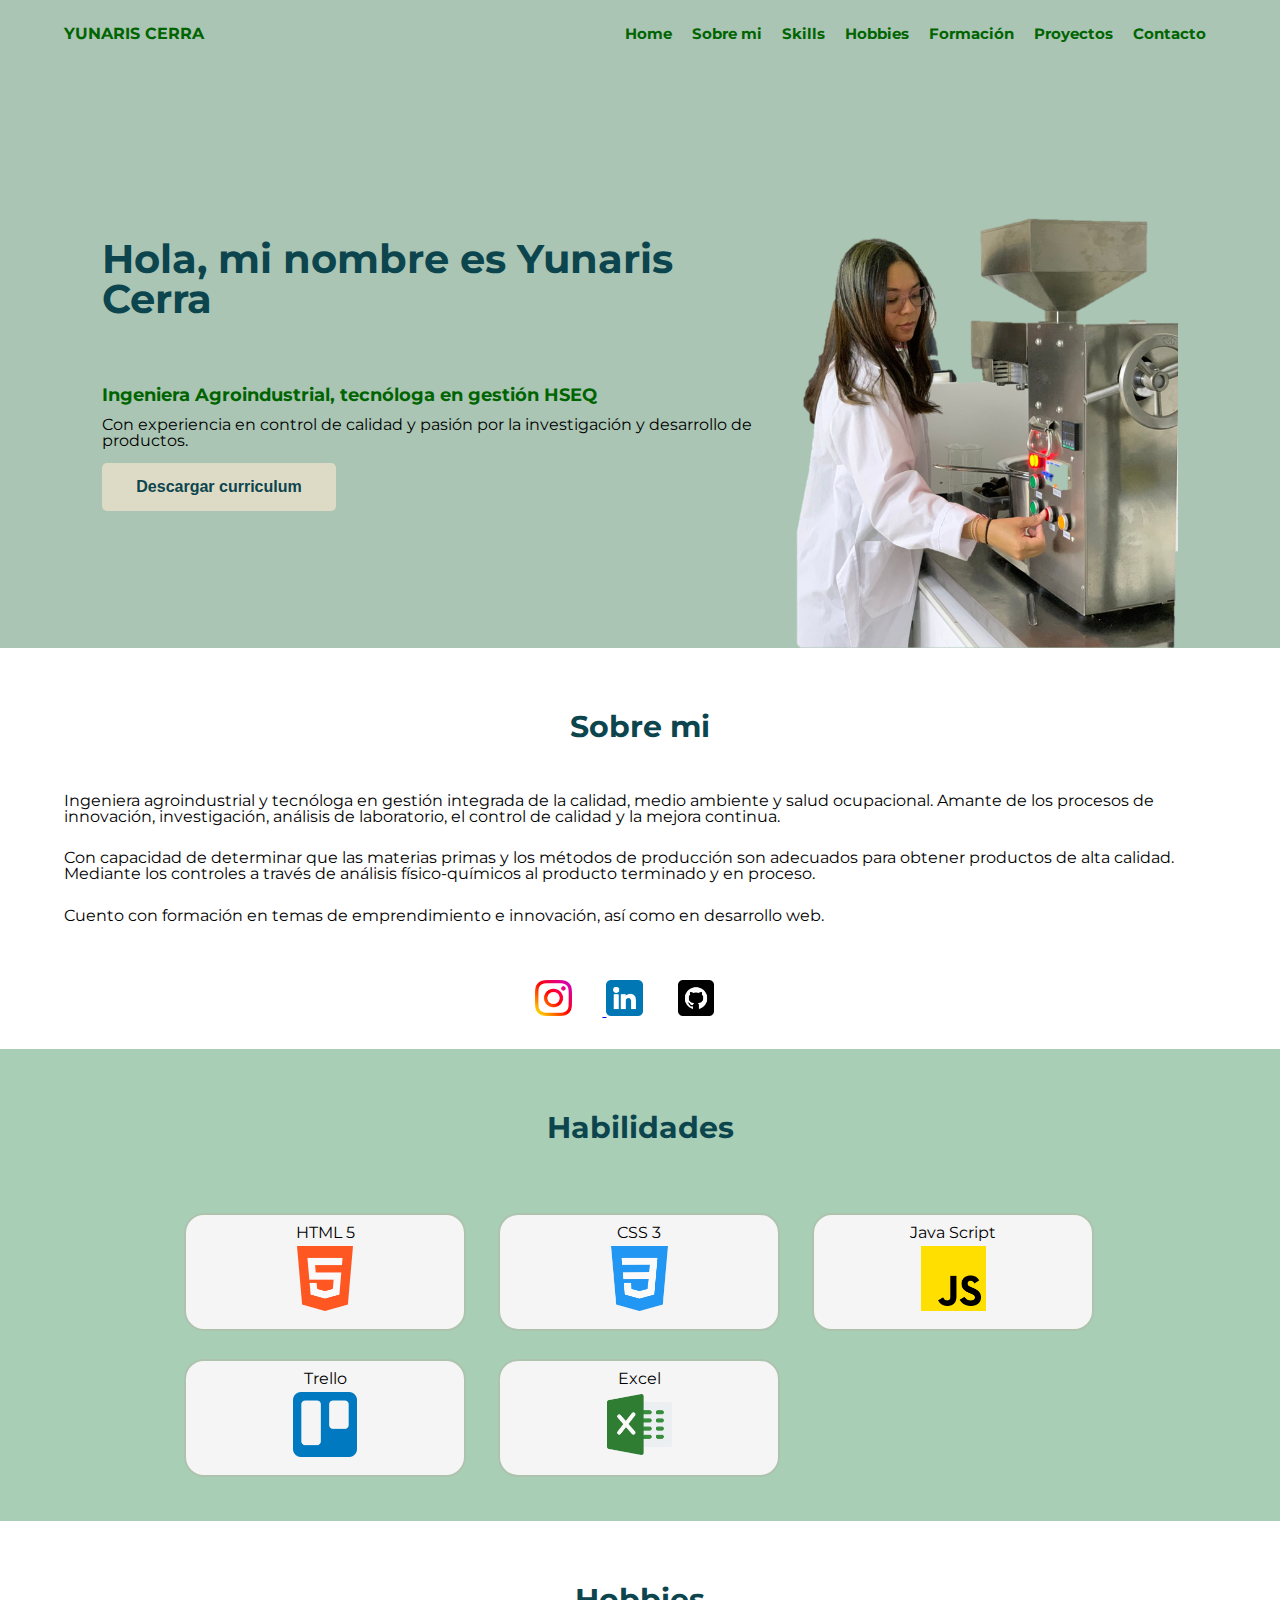
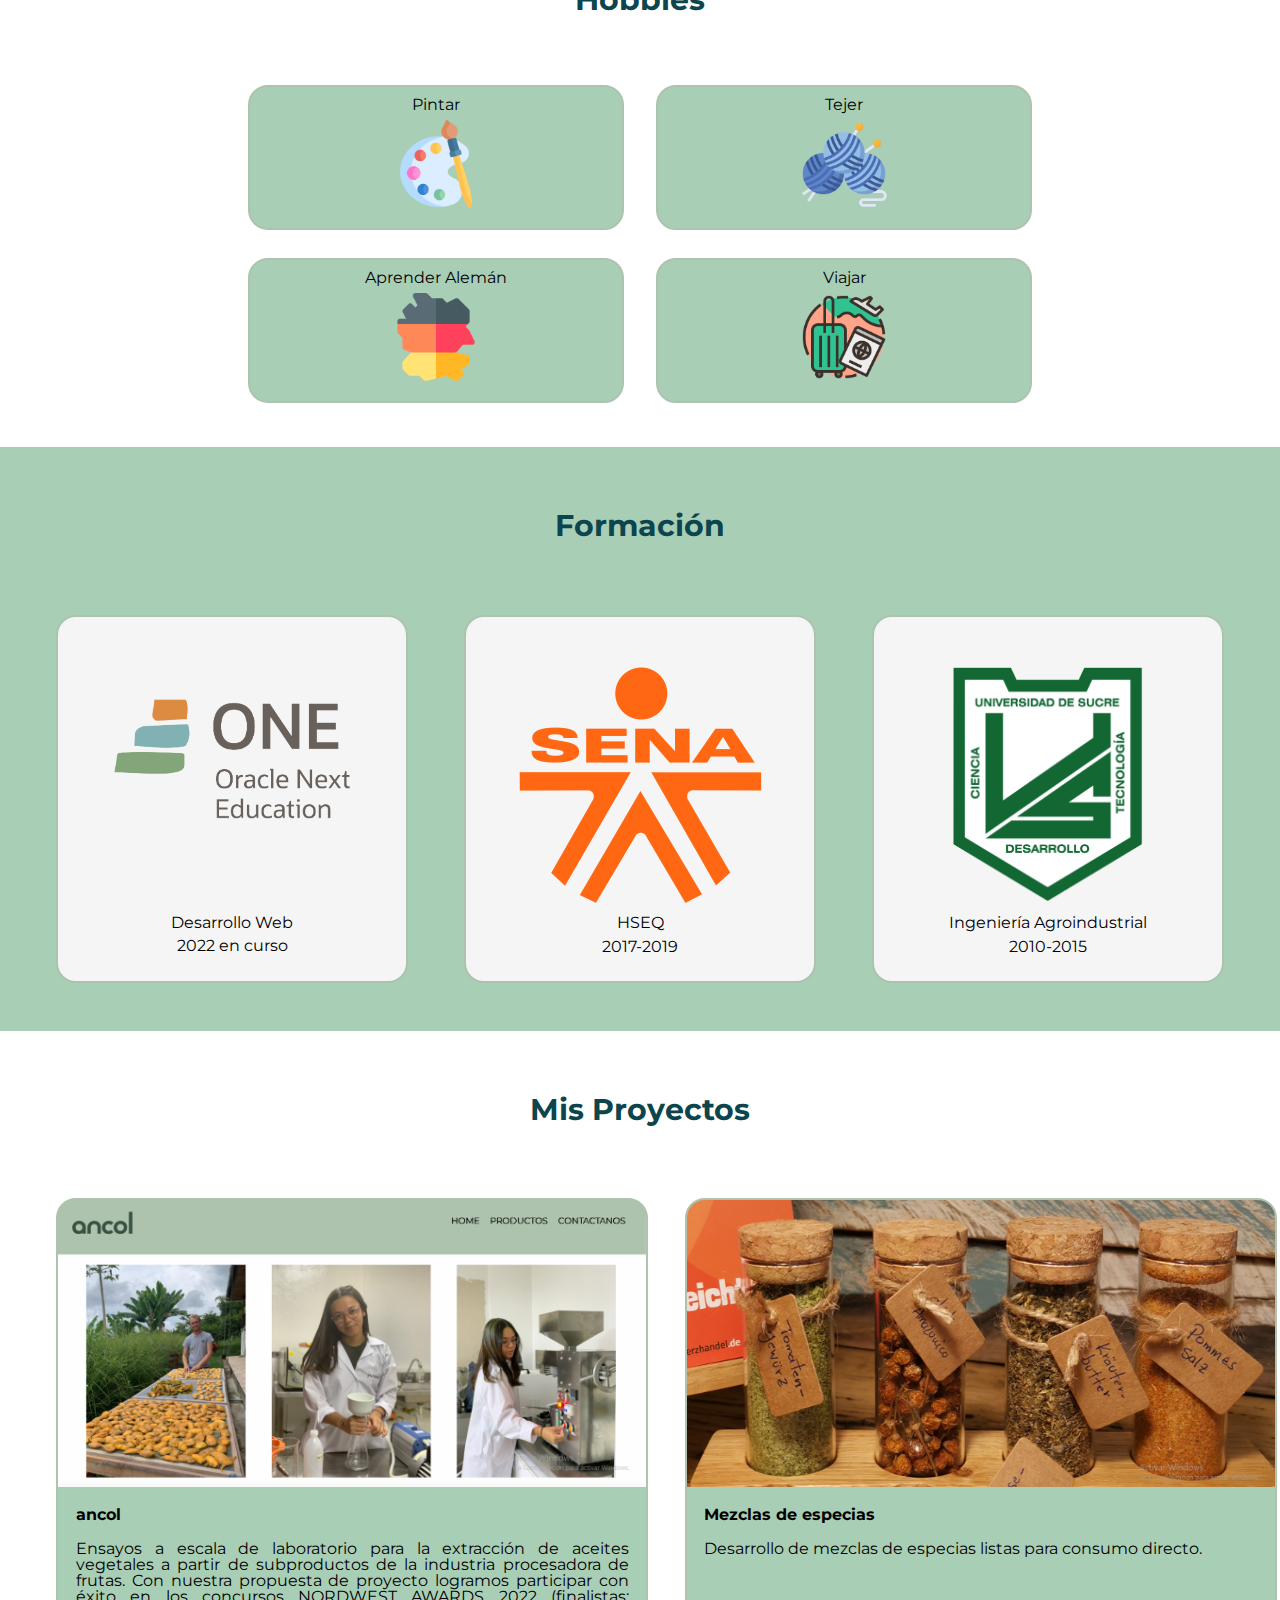
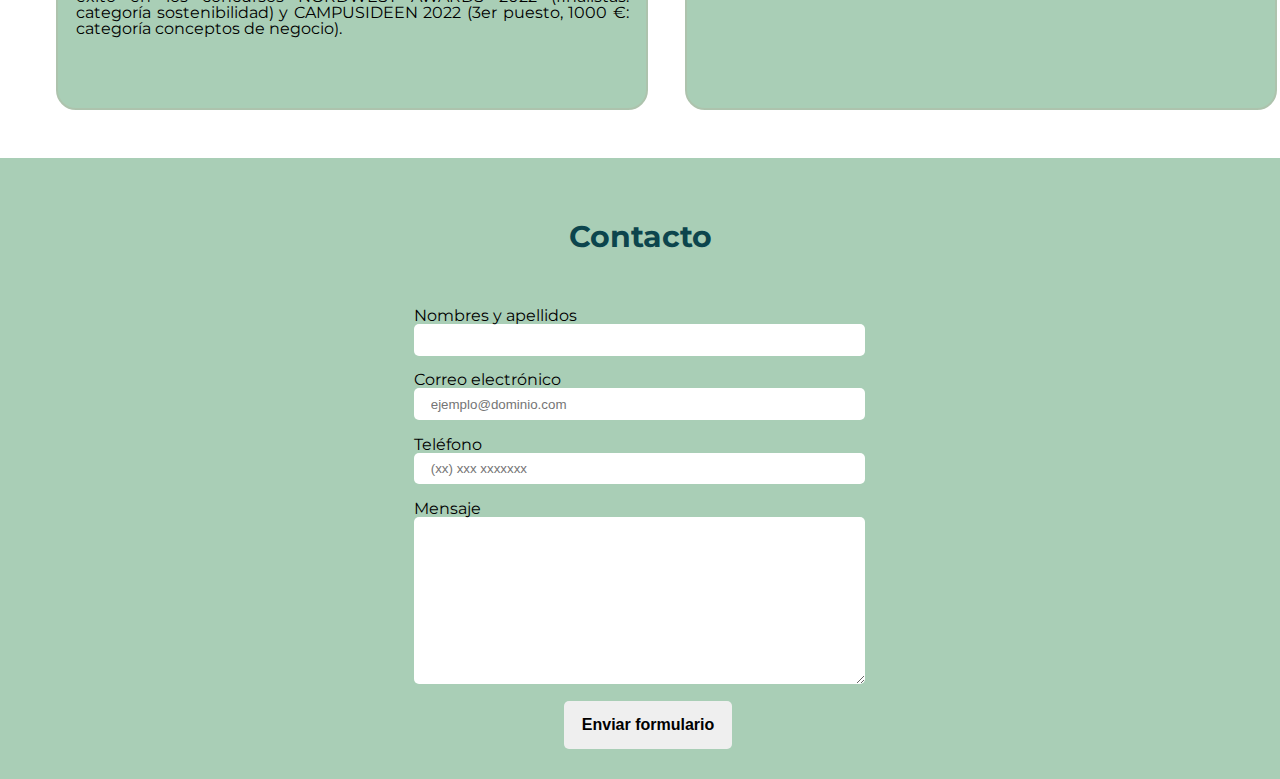
==== index.html @ 4d988508 "creando archivos" ====
<!DOCTYPE html>
<html>
   <head>

      <meta charset="UTF-8">
      <title>Mi Portafolio</title>
      <link rel="stylesheet"href="reset.css">
      <link rel="stylesheet"href="style.css">
      <link rel="preconnect" href="https://fonts.googleapis.com">
      <link rel="preconnect" href="https://fonts.gstatic.com" crossorigin>
      <link href="https://fonts.googleapis.com/css2?family=Montserrat:wght@300&display=swap" rel="stylesheet">


  </head>
  <body>
        <header class="menuPrincipal">

            <div class="contenedor">
                <h1 class="menuPrincipal__titulo">
                <a href="#">YUNARIS CERRA</a></h1>

                <nav class="menu">
                    <ul class="menu__list">
                       <li class="menu__list__item"><a href="#banner">Home</a></li>
                       <li class="menu__list__item"><a href="#sobre-mi">Sobre mi</a></li>
                       <li class="menu__list__item"><a href="#habilidades">Skills</a></li>
                       <li class="menu__list__item"><a href="#hobbies">Hobbies</a></li>
                       <li class="menu__list__item"><a href="#formacion">Formación</a></li>
                       <li class="menu__list__item"><a href="#proyectos">Proyectos</a></li>
                       <li class="menu__list__item"><a href="#contacto">Contacto</a></li>
                    </ul>
                </nav>
            </div>
        </header>

        <main>
            <section class="banner" id="banner">
                
                <div class="titulo">
                    <h2 class="titulo__bio">Hola, mi nombre es Yunaris Cerra</h2>
                    <h3 class="titulo__bio--sub">Ingeniera Agroindustrial, tecnóloga en gestión HSEQ </h3>
                    <p>Con experiencia en control de calidad y pasión por la investigación y desarrollo de productos.</p>
                    <a href="https://drive.google.com/file/d/1W2IFGHPYU14965u_Iw4dQN5JMBA-qFwX/view" target="_blank"><button class="btndescargar__curriculum">Descargar curriculum</button></a>
                </div>

                <div class="imagen">
                <img class="banner1" src="imagenes/Yuna.jpeg.png">
                </div>

            </section>
            <section class="about" id="sobre-mi">
                <div class="about__container">
                    <h3 class="about__title">Sobre mi</h3>
                    <p class="about__paragraph">Ingeniera agroindustrial y tecnóloga en gestión integrada de la calidad, medio ambiente y salud ocupacional. Amante de los procesos de innovación, investigación, análisis de laboratorio, el control de calidad y la mejora continua.  </p>
                    <p class="about__paragraph">Con capacidad de determinar que las materias primas y los métodos de producción son adecuados para obtener productos de alta calidad. Mediante los controles a través de análisis físico-químicos al producto terminado y en proceso. </p>
                    <p class="about__paragraph">Cuento con formación en temas de emprendimiento e innovación, así como en desarrollo web.</p>
                
                                                   
                    <ul class="redesSociales__list">

                        <li class="title__network__item"><a href="https://www.instagram.com/yunasmemories/" target="_blank"><img class= "redesSociales__img" src="imagenes/instagram.png"></li>

                        <li class="title__network__item"><a href="https://www.linkedin.com/in/yunaris-cerra-campo/" target="_blank"><img class= "redesSociales__img" src="imagenes/linkedin.png"></a></li>

                        <li class="title__network__item"><a href="https://github.com/Yunaris" target="_blank"><img class= "redesSociales__img" src="imagenes/github.png"></a></li>

                    </ul>
                    
                </div>
                              
               
            </section>
            <section class="habilidades" id="habilidades">
                <h3 class="about__title">Habilidades</h3>

                
                <ul class="lista__habilidades">
                    <li>
                        <h2>HTML 5</h2>
                        <img class="imagen__habilidades" src="imagenes/html-5.png">
                       
                    </li>
                    <li>
                        <h2>CSS 3</h2>
                        <img class= "imagen__habilidades" src="imagenes/css-3.png">
                        
                    </li>
                    <li>
                        <h2>Java Script</h2>
                        <img class= "imagen__habilidades" src="imagenes/js.png">
                        
                    </li>
                    <li>
                        <h2>Trello</h2>
                        <img class= "imagen__habilidades" src="imagenes/trello.png">
                        
                    </li>
                    <li>
                        <h2>Excel</h2>
                        <img class= "imagen__habilidades" src="imagenes/excel.png">
                        
                    </li>
                </ul>
                  
            </section>

            <section class="hobbies" id="hobbies">
                <h3 class="about__title">Hobbies</h3>

                <ul class="lista__hobbies">

                    <li>
                        <h2>Pintar</h2>
                        <img class="imagen__habilidades" src="imagenes/paleta-de-color.png">
                        <!--<button class="btn__ver"><img class="ojo" src="imagenes/ojo.png">Ver</button>-->
                       
                    </li>
                    <li>
                        <h2>Tejer</h2>
                        <img class= "imagen__habilidades" src="imagenes/tejido-de-punto.png">
                        <!--<button class="btn__ver"><img class="ojo" src="imagenes/ojo.png">Ver</button>-->
                        
                    </li>
                    <li>
                        <h2>Aprender Alemán</h2>
                        <img class= "imagen__habilidades" src="imagenes/aleman.png">
                        <!--<button class="btn__ver"><img class="ojo" src="imagenes/ojo.png">Ver</button>-->
                        
                    </li>
                    <li>
                        <h2>Viajar</h2>
                        <img class= "imagen__habilidades" src="imagenes/viaje-y-turismo.png">
                        <!--<button class="btn__ver"><img class="ojo" src="imagenes/ojo.png">Ver</button>-->
                        
                    </li>
                   
                </ul>
                            


            </section>
            <section class="formacion" id="formacion">
                <h3 class="about__title">Formación</h3>

                <ul class="lista__formacion">
                    <li class="lista__formacion--li" >
                        
                        <img class="imagen__formacion1" src="imagenes/logo_one.png">
                        <h2 class="titulo__formacion">Desarrollo Web</h2>
                        <p class="parrafo__formacion">2022 en curso</p>
                       
                    </li>
                    <li class="lista__formacion--li" >
                        
                        <img class= "imagen__formacion" src="imagenes/Sena.png">
                        <h2 class="titulo__formacion">HSEQ</h2>
                        <p class="parrafo__formacion">2017-2019</p>
                        
                    </li>
                    <li class="lista__formacion--li" >
                        
                        <img class= "imagen__formacion" src="imagenes/Unisucre.png">
                        <h2 class="titulo__formacion">Ingeniería Agroindustrial</h2>
                        <p class="parrafo__formacion">2010-2015</p>
                        
                    </li>
                </ul>
            </section>

           
            <section class="proyectos" id="proyectos">
               <h2 class="about__title" >Mis Proyectos</h2>
               <ul class="lista__proyectos">
                   <li class="lista__proyectos--li" >
                    
                      <img class="ancol__img" src="imagenes/ancol.png">
                      <h2 class="experience__title">ancol</h2>
                      <h3 class="experience__text">Ensayos a escala de laboratorio para la extracción de aceites vegetales a partir de subproductos de la industria procesadora de frutas. Con nuestra propuesta de proyecto logramos participar con éxito en los concursos NORDWEST AWARDS 2022 (finalistas: categoría sostenibilidad) y CAMPUSIDEEN 2022 (3er puesto, 1000 €: categoría conceptos de negocio).</h3>
                      
                      <!--<a href="indexAncol.html" target="_blank"><button class="experience__botao--demo"><img class="ojo" src="imagenes/ojo.png">Ver</button></a>-->
                   
                  </li>
                  <li class="lista__proyectos--li" >
                    
                      <img class="encriptador__img" src="imagenes/especias2.png">
                      <h2 class="experience__title">Mezclas de especias</h2>
                      <h3 class="experience__text">Desarrollo de mezclas de especias listas para consumo directo. </h3>
                      <!--<a href="indexEspecias.html" target="_blank"><button class="experience__botao--demo" id="btn__demo--encriptador"><img class="ojo" src="imagenes/ojo.png">Ver</button></a>-->
                    
                  </li>
              
                </ul>
              
              
            </section>

           <section class="contacto" id="contacto">
                <h3 class="about__title">Contacto</h3>
                
                <form class="formulario">
                    <label for="nombreApellido">Nombres y apellidos</label>
                    <input type="text" id="nombreApellido" class="input-patron" required>

                    <label for="correo">Correo electrónico</label>
                    <input type="email" id="correo" class="input-patron" required placeholder="ejemplo@dominio.com">

                    <label for="telefono">Teléfono</label>
                    <input type="tel" id="telefono" class="input-patron" required placeholder="(xx) xxx xxxxxxx">

                    <label for="mensaje">Mensaje</label>
                    <textarea cols="70" rows="10" id="mensaje" class="input-patron" required></textarea>
                    
                    <div class="btn__enviar--contacto">
                        <input type="submit" value="Enviar formulario" class="botonEnviar">
                    </div>
                </form>
                
           </section>

           
              
            
       
        </main>
    </body>

</html>
---- style.css ----
body {
	background:(#F6F5EF);
    font-family: 'Montserrat', sans-serif;
}
.menuPrincipal{
    width: 100%;
    background: #aac5b4;
    padding: 2% 0;
    height: 0%;
    position: fixed;
    z-index: 100;

}
.menuPrincipal .contenedor{
    display: flex;
    align-items: center;
    justify-content: space-between;
    
}
.contenedor {
    width: 90vw;
    margin: 0 auto;
   
}
.menuPrincipal__titulo a{
    text-decoration: none;
	color:darkgreen;
    font-weight: bold;
}

.menu__list{
    display: flex;
    text-align: center;
    justify-content: space-between;
    
}
.menu__list__item{
   
    list-style: none;
    
}
.menu__list__item a {
    padding: 10px;
	color: darkgreen;
    text-decoration: none;
    font-size: 15px;
    font-weight: bold;
  
}
.banner{
    padding: 8% 8% 0% 8%;
    margin: 0 auto;
    background:#aac5b4;
    display: flex;
    align-items: center;
    justify-content: space-between;
    
   
  
}
.titulo{
    width: 100%;
    
}

.banner1{
    width: 100%;
    float: right;
     
    

}



.titulo__bio {
    display: inline-block;
    font-size: 40px;
    color:#0c454d;
    font-weight: bold;
    margin-bottom: 10%;

}
.titulo__bio--sub{
    font-weight: bold;
    color:darkgreen;
    font-size: 18px;
    margin-bottom: 2%;
}

.btndescargar__curriculum{
    width: 35%;
    padding: 15px 0;
    font-size: 16px;
    font-weight: bold;
    background: #DDDAC6;
    border: none;
    border-radius: 5px;
    transition: 1s all;
    cursor: pointer;
    color: #0c454d;
    
    margin-top: 2%;
}
.btndescargar__curriculum:hover{
    
    transform: scale(1.1);
}

    
.about{
    
    width: 100%;
}

.about__title{
   text-align: center;
   font-size: 30px;
   color: #0c454d;
   font-weight: bold;
   padding: 2%;
   padding-top: 5%;
   

}
.about__paragraph{
    
    margin:2% 5%;
}


.redesSociales__list{
    text-decoration: none;
    list-style: none;
    padding: 30px ;
    text-align: center;
    
}
.title__network__item{
    display: inline;
    margin-right: 2.5%;
   

}

.redesSociales__img{
    width: 3%;
    
    
}
.habilidades{
    background:#A9CEB6 ;
}

.lista__habilidades{
    position: relative;
    margin: 0 auto;
    width: 940px;
    padding: 30px;
    
   

}
.lista__habilidades li{
    display: inline-block;
    width: 30%;
    text-align: center;
    margin: 1.5% 1.5%;
    box-sizing: border-box;
    border-width: 2px;
    border-style: solid;
    border-color: rgb(173, 195, 173);
    padding: 10px;
    border-radius: 20px;
    background:whitesmoke;
    
    
    
    
}


.lista__habilidades li:hover{
    border-color:grey;
    
}

.imagen__habilidades{
    width: 25%;
    margin-top: 2%;
    margin-bottom: 2%;
}


.lista__hobbies{
    position: relative;
    margin: 0 auto;
    width: 940px;
    padding: 30px;
    text-align: center;
}

.lista__hobbies li{
    display: inline-block;
    width: 40%;
    text-align: center;
    margin: 1.5% 1.5%;
    box-sizing: border-box;
    border-width: 2px;
    border-style: solid;
    border-color: rgb(173, 195, 173);
    padding: 10px;
    border-radius: 20px;
    background: #A9CEB6;
}
.lista__hobbies li:hover{
    border-color:grey;
}
.btn__ver{
    
    padding: 1%;
    background: #DDDAC6;
    border-width: 1px;
    border-radius: 5px;
    border-style: solid;
    box-sizing: border-box;
    border-color:grey;
    cursor: pointer;
    color:black;
    letter-spacing: .1rem;
    justify-content: center;
    align-items: center;
    width: 40%;
    display:flex;
    margin-left: 30%;
    margin-top: 5%;
    
    
    
    
}   
.ojo{
    width: 15%;
    margin-right: 5%;
    

}

.formacion{
    background:#A9CEB6;
}

.lista__formacion{
    position: relative;
    margin: auto auto;
    width: 94%;
    display: flex;
    text-align: center;
    justify-content: space-between;
    padding: 30px;
    

    
}

.lista__formacion--li{
    width: 22rem;
    height: 23rem;
    text-align: center;
    align-items: center;
    margin: 1.5% 1.5%;
    box-sizing: border-box;
    border-width: 2px;
    border-style: solid;
    border-color: rgb(173, 195, 173);
    padding: 4%;
    border-radius: 20px;
    background: whitesmoke;
    
    
}
.imagen__formacion{
    height: 15rem;
    
}
.imagen__formacion1{
    width: 15rem;
    margin-bottom: 5rem;
    margin-top: 2rem;
}
.titulo__formacion{
    margin-top: 3%;

}

.parrafo__formacion{
    margin-top: 3%;
}
.lista__proyectos{
    position: relative;
    margin: auto auto;
    width: 94%;
    display: flex;
    text-align: center;
    justify-content: space-between;
    padding: 30px;
}
.lista__proyectos--li{
    width: 37rem;
    height: 32rem;
    text-align: center;
    align-items: center;
    margin: 1.5% 1.5%;
    box-sizing: border-box;
    border-width: 2px;
    border-style: solid;
    border-color: rgb(173, 195, 173);
    border-radius: 20px;
    background: #A9CEB6;
    
    
   
    
}
.ancol__img{
    width: 36.75rem;
    border-radius: 18px 18px 0 0;
    
}
.encriptador__img{
    width: 36.75rem;
    height: 17.9rem;
    border-radius: 18px 18px 0 0;

}
.experience__title{
    text-align: left;
    padding: 3%;
    font-weight: bold;
}
.experience__text{
    text-align: justify;
    padding: 0 3%;
}


.experience__botao--demo{
    padding: 1%;
    background: #DDDAC6;
    border-width: 1px;
    border-radius: 5px;
    border-style: solid;
    box-sizing: border-box;
    border-color:grey;
    cursor: pointer;
    color:black;
    width: 30%;
    margin-top: 4%;
    display: flex;
    align-items: center;
    text-align: center;
    justify-content: center;
    margin-left: 35%;
    
    
    
  
}
#btn__demo--encriptador{
    margin-top: 5.5rem;
}

.contacto{
    background:#A9CEB6;
  
}

.formulario{
   
    border-radius: 20px;
    margin-left: 30%;
    padding: 30px;

}

.input-patron{
    display: block;
    margin: 0 0 2%;
    width: 50%;
    padding: 1% 2%;
   
}
#nombreApellido, #correo, #telefono, #mensaje{
    border: none;
    border-radius: 5px;

}

   
.botonEnviar{
    margin-left: 18%;
    width: 20%;
    padding: 15px 0;
    font-size: 16px;
    font-weight: bold;
    border: none;
    border-radius: 5px;
    cursor: pointer;
    
    
 
    
}
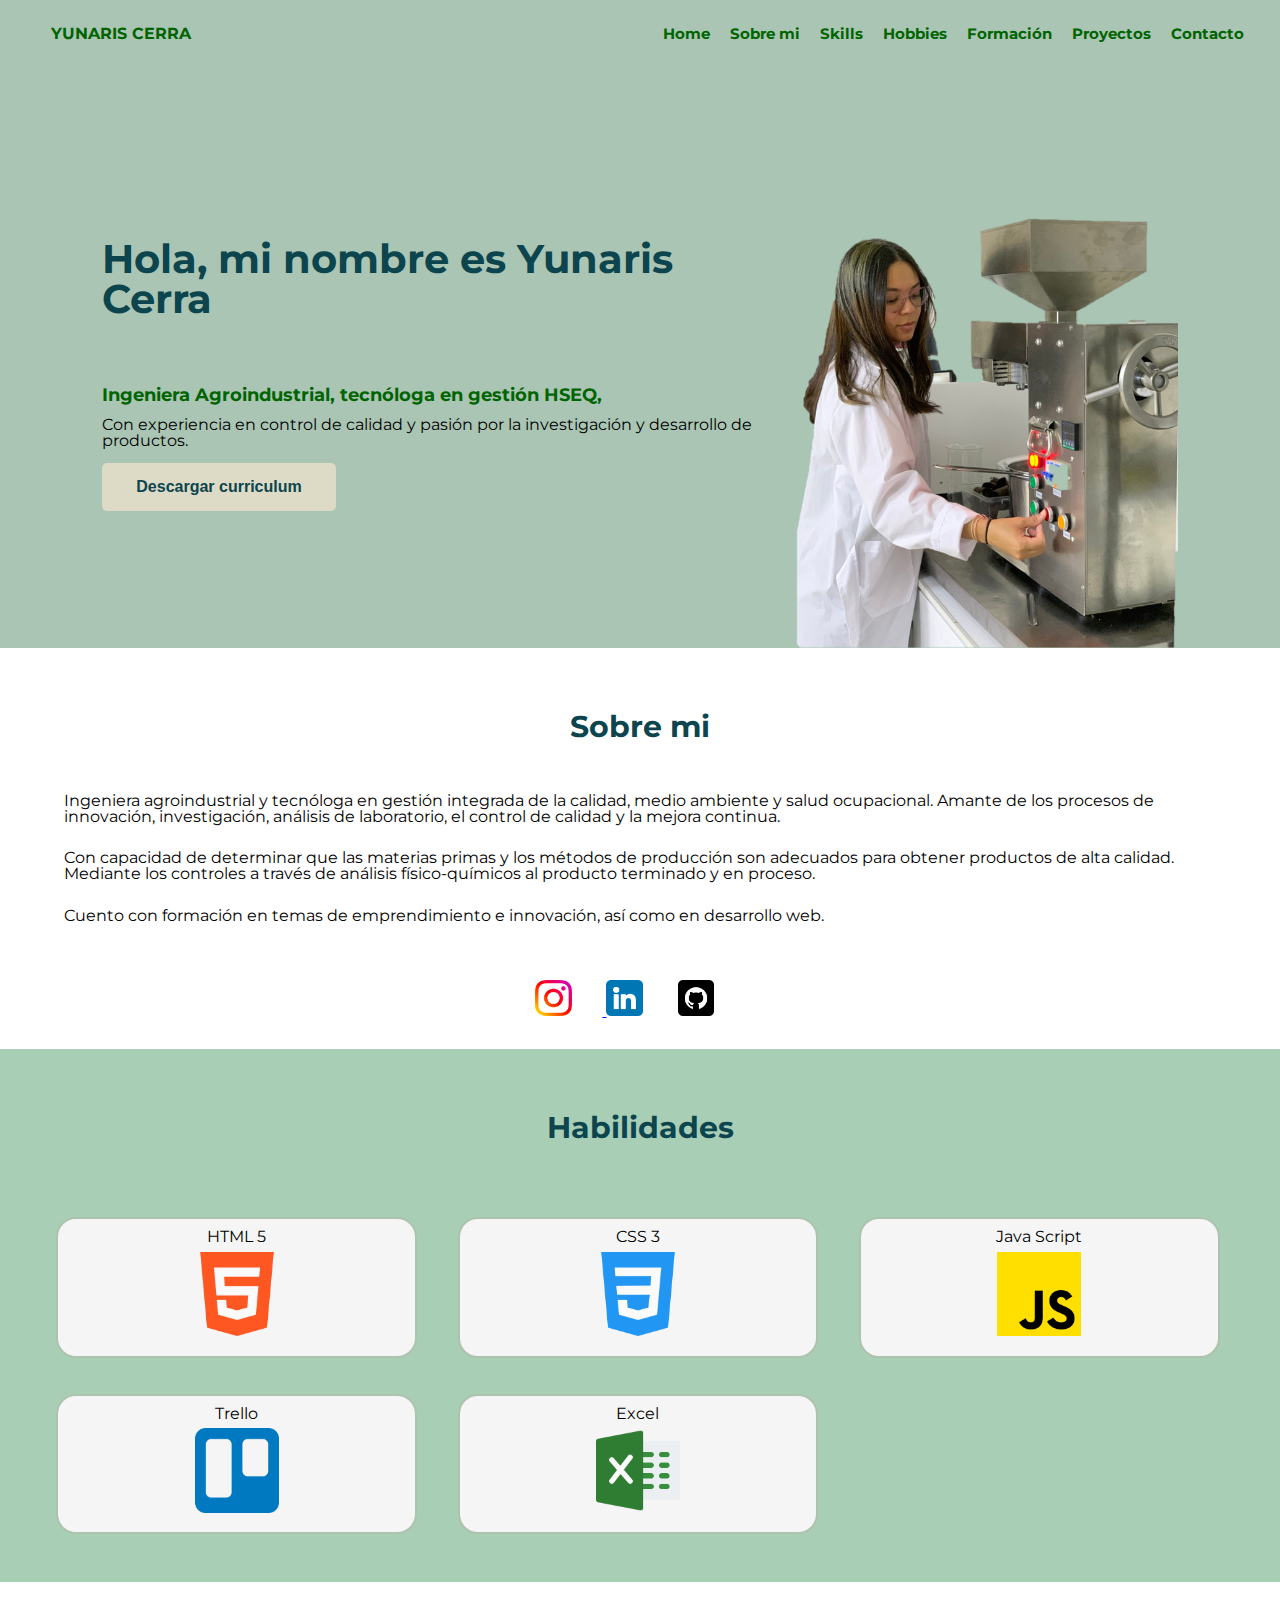
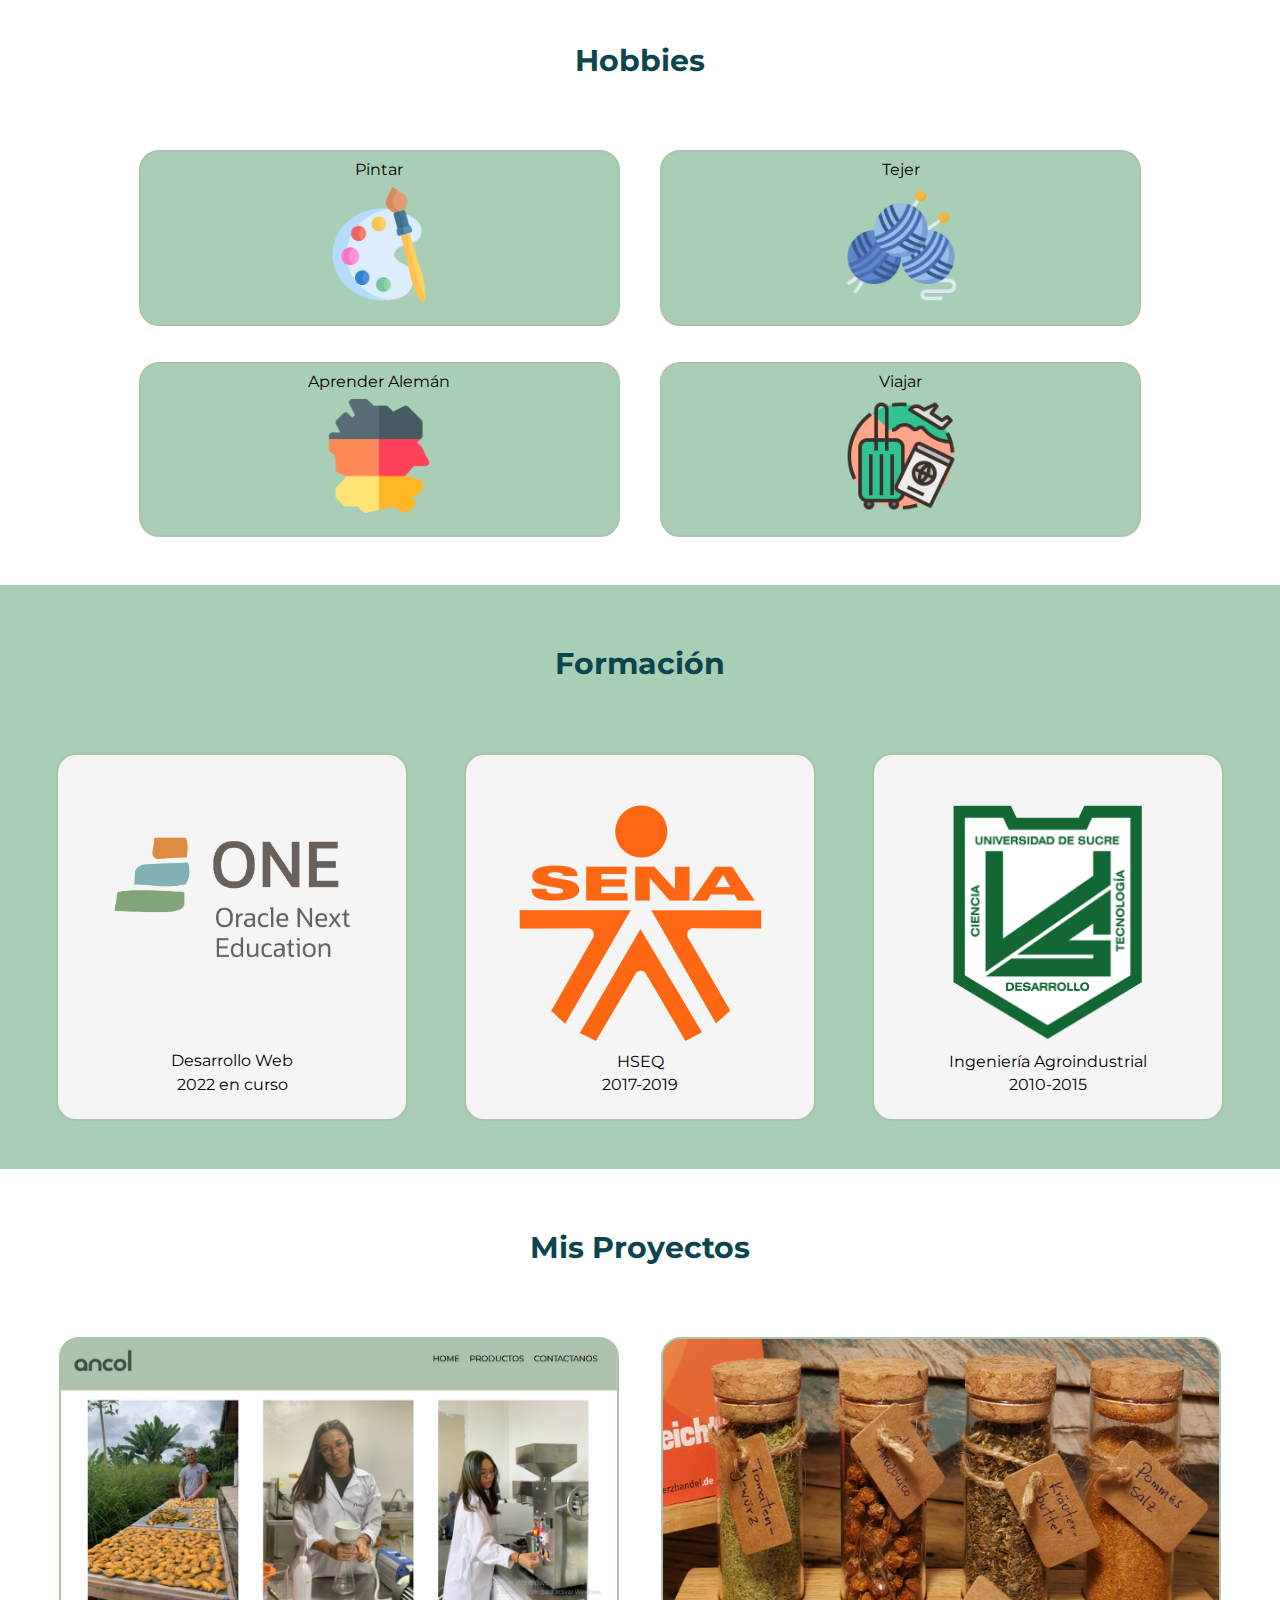
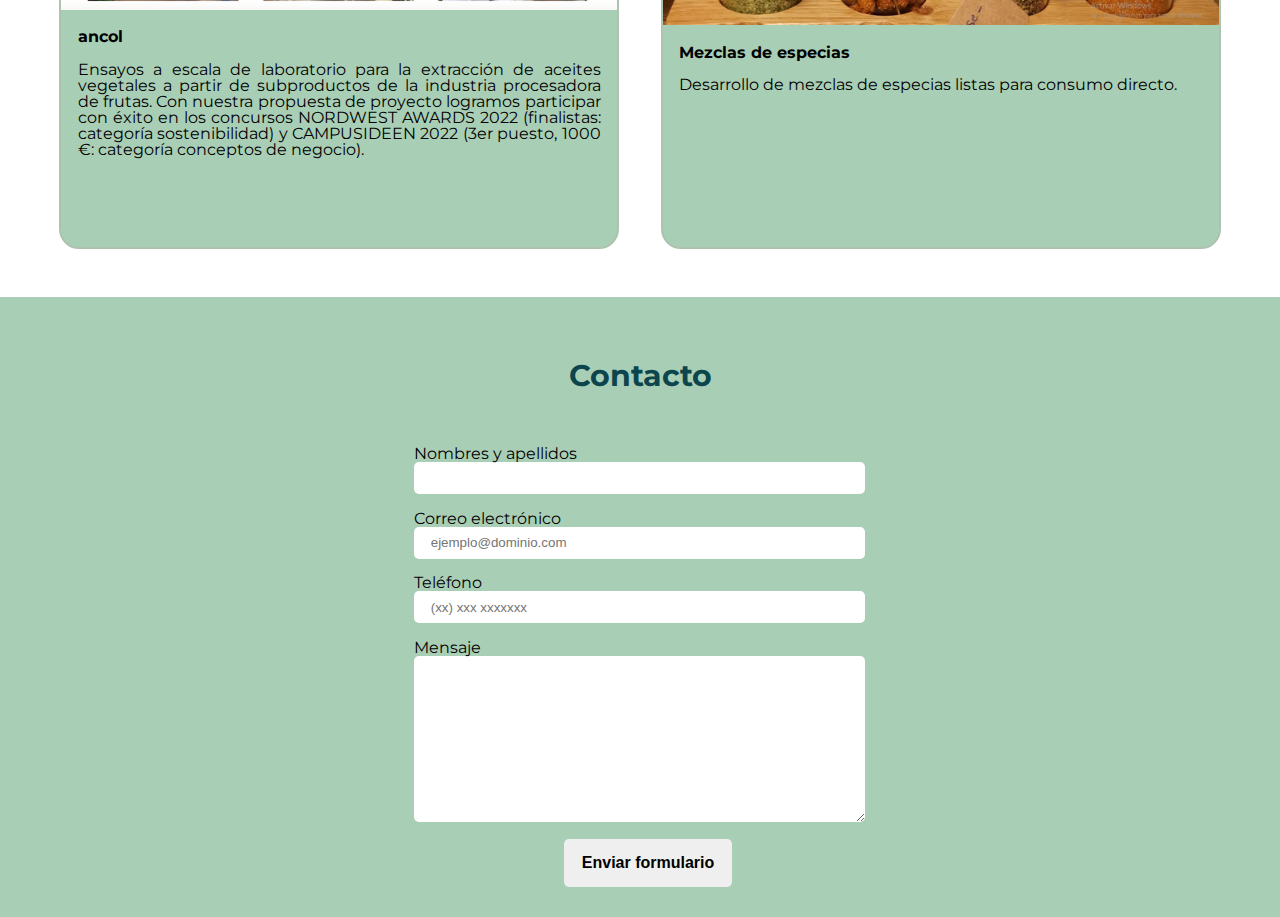
==== commit 8ea0f08b: "Ajuste responsivo" ====
--- a/index.html
+++ b/index.html
@@ -3,6 +3,7 @@
    <head>
 
       <meta charset="UTF-8">
+      <meta name="viewport" content="width=device-width">
       <title>Mi Portafolio</title>
       <link rel="stylesheet"href="reset.css">
       <link rel="stylesheet"href="style.css">
@@ -13,41 +14,46 @@
 
   </head>
   <body>
+        
         <header class="menuPrincipal">
-
-            <div class="contenedor">
-                <h1 class="menuPrincipal__titulo">
-                <a href="#">YUNARIS CERRA</a></h1>
-
-                <nav class="menu">
-                    <ul class="menu__list">
-                       <li class="menu__list__item"><a href="#banner">Home</a></li>
-                       <li class="menu__list__item"><a href="#sobre-mi">Sobre mi</a></li>
-                       <li class="menu__list__item"><a href="#habilidades">Skills</a></li>
-                       <li class="menu__list__item"><a href="#hobbies">Hobbies</a></li>
-                       <li class="menu__list__item"><a href="#formacion">Formación</a></li>
-                       <li class="menu__list__item"><a href="#proyectos">Proyectos</a></li>
-                       <li class="menu__list__item"><a href="#contacto">Contacto</a></li>
-                    </ul>
-                </nav>
-            </div>
-        </header>
+            
+
+                <div class="contenedor">
+                    <h1 class="menuPrincipal__titulo">
+                    <a href="#">YUNARIS CERRA</a></h1>
+
+                  <nav class="menu">
+                        <ul class="menu__list">
+                            <li class="menu__list__item"><a href="#banner">Home</a></li>
+                            <li class="menu__list__item"><a href="#sobre-mi">Sobre mi</a></li>
+                            <li class="menu__list__item"><a href="#habilidades">Skills</a></li>
+                            <li class="menu__list__item"><a href="#hobbies">Hobbies</a></li>
+                            <li class="menu__list__item"><a href="#formacion">Formación</a></li>
+                            <li class="menu__list__item"><a href="#proyectos">Proyectos</a></li>
+                            <li class="menu__list__item"><a href="#contacto">Contacto</a></li>
+                        </ul>
+                  </nav>
+               </div>
+           
+      </header>
+    
 
         <main>
             <section class="banner" id="banner">
                 
                 <div class="titulo">
                     <h2 class="titulo__bio">Hola, mi nombre es Yunaris Cerra</h2>
-                    <h3 class="titulo__bio--sub">Ingeniera Agroindustrial, tecnóloga en gestión HSEQ </h3>
+                    <h3 class="titulo__bio--sub">Ingeniera Agroindustrial, tecnóloga en gestión HSEQ, </h3>
                     <p>Con experiencia en control de calidad y pasión por la investigación y desarrollo de productos.</p>
                     <a href="https://drive.google.com/file/d/1W2IFGHPYU14965u_Iw4dQN5JMBA-qFwX/view" target="_blank"><button class="btndescargar__curriculum">Descargar curriculum</button></a>
                 </div>
 
                 <div class="imagen">
-                <img class="banner1" src="imagenes/Yuna.jpeg.png">
+                   <img class="banner1" src="imagenes/Yuna.jpeg.png">
                 </div>
 
             </section>
+
             <section class="about" id="sobre-mi">
                 <div class="about__container">
                     <h3 class="about__title">Sobre mi</h3>
@@ -67,8 +73,7 @@
                     </ul>
                     
                 </div>
-                              
-               
+                       
             </section>
             <section class="habilidades" id="habilidades">
                 <h3 class="about__title">Habilidades</h3>
--- a/style.css
+++ b/style.css
@@ -1,27 +1,32 @@
 body {
 	background:(#F6F5EF);
     font-family: 'Montserrat', sans-serif;
+    min-width: 100vh;
+    
+    
 }
 .menuPrincipal{
     width: 100%;
+    justify-content: space-between;
     background: #aac5b4;
-    padding: 2% 0;
-    height: 0%;
+    padding: 2% 4%;
     position: fixed;
-    z-index: 100;
+    z-index: 94;
+    
 
 }
 .menuPrincipal .contenedor{
+   
     display: flex;
     align-items: center;
     justify-content: space-between;
     
 }
-.contenedor {
-    width: 90vw;
-    margin: 0 auto;
-   
-}
+.contenedor{
+    width: 94%;
+}
+ 
+
 .menuPrincipal__titulo a{
     text-decoration: none;
 	color:darkgreen;
@@ -40,16 +45,15 @@
     
 }
 .menu__list__item a {
-    padding: 10px;
+    padding: 0.625rem;
 	color: darkgreen;
     text-decoration: none;
-    font-size: 15px;
+    font-size: 0.9375rem;
     font-weight: bold;
   
 }
 .banner{
     padding: 8% 8% 0% 8%;
-    margin: 0 auto;
     background:#aac5b4;
     display: flex;
     align-items: center;
@@ -71,11 +75,9 @@
 
 }
 
-
-
 .titulo__bio {
     display: inline-block;
-    font-size: 40px;
+    font-size: 2.5rem;
     color:#0c454d;
     font-weight: bold;
     margin-bottom: 10%;
@@ -84,22 +86,21 @@
 .titulo__bio--sub{
     font-weight: bold;
     color:darkgreen;
-    font-size: 18px;
+    font-size: 1.125rem;
     margin-bottom: 2%;
 }
 
 .btndescargar__curriculum{
     width: 35%;
-    padding: 15px 0;
-    font-size: 16px;
+    padding: 0.9375rem 0;
+    font-size: 1rem;
     font-weight: bold;
     background: #DDDAC6;
     border: none;
-    border-radius: 5px;
+    border-radius: 0.3125rem;
     transition: 1s all;
     cursor: pointer;
     color: #0c454d;
-    
     margin-top: 2%;
 }
 .btndescargar__curriculum:hover{
@@ -109,18 +110,18 @@
 
     
 .about{
-    
     width: 100%;
 }
 
 .about__title{
    text-align: center;
-   font-size: 30px;
+   font-size: 1.875rem;
    color: #0c454d;
    font-weight: bold;
    padding: 2%;
    padding-top: 5%;
    
+   
 
 }
 .about__paragraph{
@@ -132,8 +133,10 @@
 .redesSociales__list{
     text-decoration: none;
     list-style: none;
-    padding: 30px ;
-    text-align: center;
+    padding: 1.875rem ;
+    text-align: center;
+    align-items: center;
+    justify-content: center;
     
 }
 .title__network__item{
@@ -150,13 +153,15 @@
 }
 .habilidades{
     background:#A9CEB6 ;
+    width: 100%;
 }
 
 .lista__habilidades{
     position: relative;
     margin: 0 auto;
-    width: 940px;
-    padding: 30px;
+    width: 94%;
+    padding: 1.875rem;
+
     
    
 
@@ -167,11 +172,11 @@
     text-align: center;
     margin: 1.5% 1.5%;
     box-sizing: border-box;
-    border-width: 2px;
+    border-width: 0.125rem;
     border-style: solid;
     border-color: rgb(173, 195, 173);
-    padding: 10px;
-    border-radius: 20px;
+    padding: 0.625rem;
+    border-radius: 1.25rem;
     background:whitesmoke;
     
     
@@ -191,12 +196,15 @@
     margin-bottom: 2%;
 }
 
-
+.hobbies{
+    width: 100%;
+
+}
 .lista__hobbies{
     position: relative;
     margin: 0 auto;
-    width: 940px;
-    padding: 30px;
+    width: 94%;
+    padding: 1.875rem;
     text-align: center;
 }
 
@@ -206,11 +214,11 @@
     text-align: center;
     margin: 1.5% 1.5%;
     box-sizing: border-box;
-    border-width: 2px;
+    border-width: 0.125rem;
     border-style: solid;
     border-color: rgb(173, 195, 173);
-    padding: 10px;
-    border-radius: 20px;
+    padding: 0.625rem;
+    border-radius: 1.25rem;
     background: #A9CEB6;
 }
 .lista__hobbies li:hover{
@@ -220,8 +228,8 @@
     
     padding: 1%;
     background: #DDDAC6;
-    border-width: 1px;
-    border-radius: 5px;
+    border-width: 0.0625rem;
+    border-radius: 0.3125rem;
     border-style: solid;
     box-sizing: border-box;
     border-color:grey;
@@ -248,6 +256,8 @@
 
 .formacion{
     background:#A9CEB6;
+    width: 100%;
+
 }
 
 .lista__formacion{
@@ -257,7 +267,7 @@
     display: flex;
     text-align: center;
     justify-content: space-between;
-    padding: 30px;
+    padding: 1.875rem;
     
 
     
@@ -270,11 +280,11 @@
     align-items: center;
     margin: 1.5% 1.5%;
     box-sizing: border-box;
-    border-width: 2px;
+    border-width: 0.125rem;
     border-style: solid;
     border-color: rgb(173, 195, 173);
     padding: 4%;
-    border-radius: 20px;
+    border-radius: 1.25rem;
     background: whitesmoke;
     
     
@@ -295,6 +305,9 @@
 
 .parrafo__formacion{
     margin-top: 3%;
+}
+.proyectos{
+    width: 100%;
 }
 .lista__proyectos{
     position: relative;
@@ -303,19 +316,19 @@
     display: flex;
     text-align: center;
     justify-content: space-between;
-    padding: 30px;
+    padding: 1.875rem;
 }
 .lista__proyectos--li{
-    width: 37rem;
+    width: 35rem;
     height: 32rem;
     text-align: center;
     align-items: center;
-    margin: 1.5% 1.5%;
+    margin: 1.5% auto;
     box-sizing: border-box;
-    border-width: 2px;
+    border-width: 0.125rem;
     border-style: solid;
     border-color: rgb(173, 195, 173);
-    border-radius: 20px;
+    border-radius: 1.25rem;
     background: #A9CEB6;
     
     
@@ -323,14 +336,14 @@
     
 }
 .ancol__img{
-    width: 36.75rem;
+    width: 34.75rem;
     border-radius: 18px 18px 0 0;
     
 }
 .encriptador__img{
-    width: 36.75rem;
+    width: 34.75rem;
     height: 17.9rem;
-    border-radius: 18px 18px 0 0;
+    border-radius: 1.125rem 1.125rem 0 0;
 
 }
 .experience__title{
@@ -347,8 +360,8 @@
 .experience__botao--demo{
     padding: 1%;
     background: #DDDAC6;
-    border-width: 1px;
-    border-radius: 5px;
+    border-width: 0.0625rem;
+    border-radius: 0.3125rem;
     border-style: solid;
     box-sizing: border-box;
     border-color:grey;
@@ -372,14 +385,15 @@
 
 .contacto{
     background:#A9CEB6;
+    width: 100%;
   
 }
 
 .formulario{
    
-    border-radius: 20px;
+    border-radius: 1.25rem;
     margin-left: 30%;
-    padding: 30px;
+    padding: 1.875rem;
 
 }
 
@@ -392,7 +406,7 @@
 }
 #nombreApellido, #correo, #telefono, #mensaje{
     border: none;
-    border-radius: 5px;
+    border-radius: 0.3125rem;
 
 }
 
@@ -400,16 +414,112 @@
 .botonEnviar{
     margin-left: 18%;
     width: 20%;
-    padding: 15px 0;
-    font-size: 16px;
+    padding: 0.9375rem 0;
+    font-size: 1rem;
     font-weight: bold;
     border: none;
-    border-radius: 5px;
+    border-radius: 0.3125rem;
     cursor: pointer;
-    
-    
  
-    
-}
-
-
+ 
+    
+}
+@media screen and (max-width:480px) {
+
+    .menuPrincipal{
+        padding: 0;
+        padding-top: 2%;
+        width: 100vh;
+    }
+
+    .menuPrincipal .contenedor{
+        display: flex;
+        flex-direction: column;
+        text-align: center;
+        justify-content: center;
+        align-items: center;
+        position:static;
+        z-index: initial;
+        
+    }
+
+    .menu__list{
+        display: block;
+        text-align: center;
+    }
+    .lista__proyectos{
+        display: flex;
+        flex-direction: column;
+        text-align: center;
+        justify-content: center;
+        align-items: center;
+        
+        
+    }
+    .lista__proyectos--li{
+        margin: auto;
+    }
+    .lista__formacion {
+        display: flex;
+        flex-direction: column;
+        text-align: center;
+        justify-content: center;
+        align-items: center;
+        margin: auto;
+    }
+    .lista__formacion--li{
+        margin: auto;
+    }
+    .lista__hobbies{
+        display: flex;
+        flex-direction: column;
+        text-align: center;
+        justify-content: center;
+        align-items: center;
+        margin: auto;
+
+    }
+    .lista__hobbies li{
+        margin: auto;
+
+    }
+    .lista__habilidades{
+        display: flex;
+        flex-direction: column;
+        text-align: center;
+        justify-content: center;
+        align-items: center;
+        margin: auto;
+
+
+    }
+    .lista__habilidades li{
+        margin: auto;
+    }
+    .banner1{
+        display: none;
+    }
+    .menuPrincipal{
+        padding: auto;
+    }
+   
+    .about__paragraph{
+        margin-left: 1%;
+        margin-right: 1%;
+    }
+    .botonEnviar{
+        margin-left: auto;
+        padding: auto;
+    }
+    .menu__list__item a{
+        padding: auto;
+    }
+
+}
+
+    
+
+   
+   
+ 
+
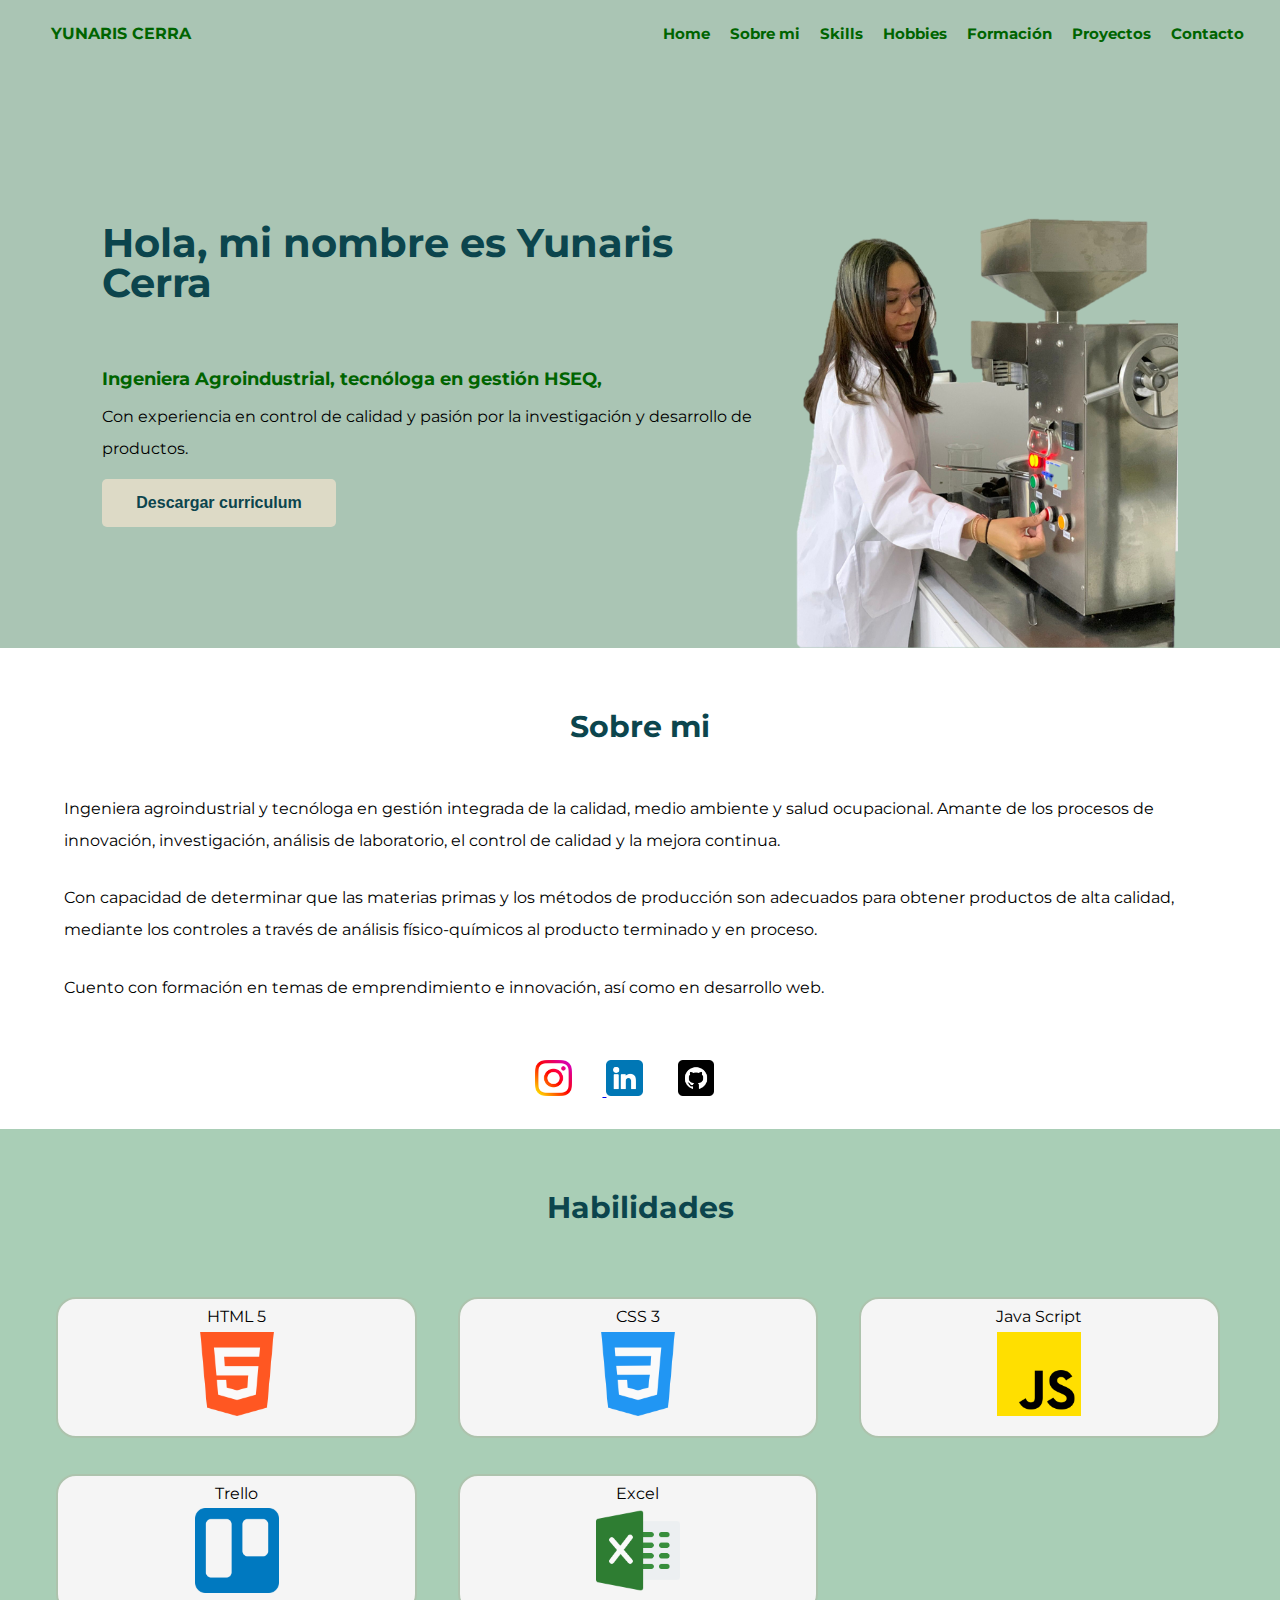
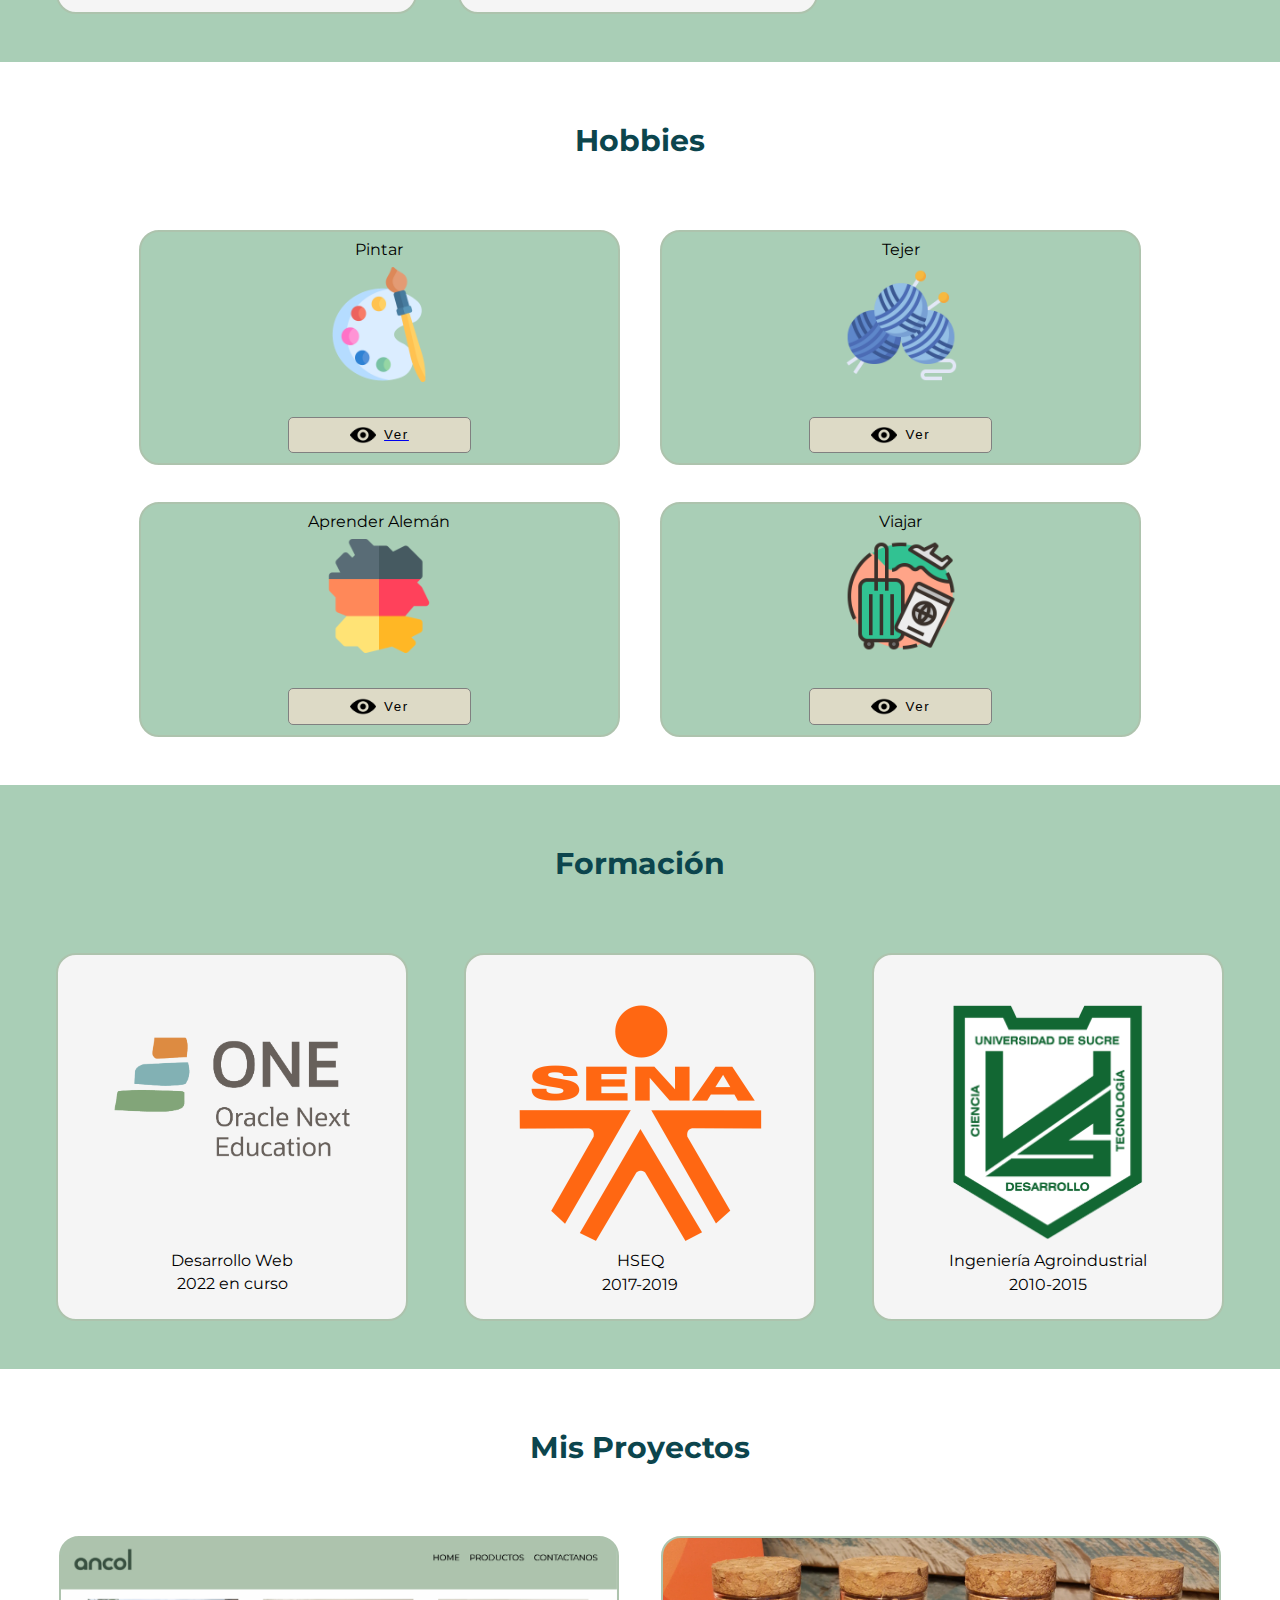
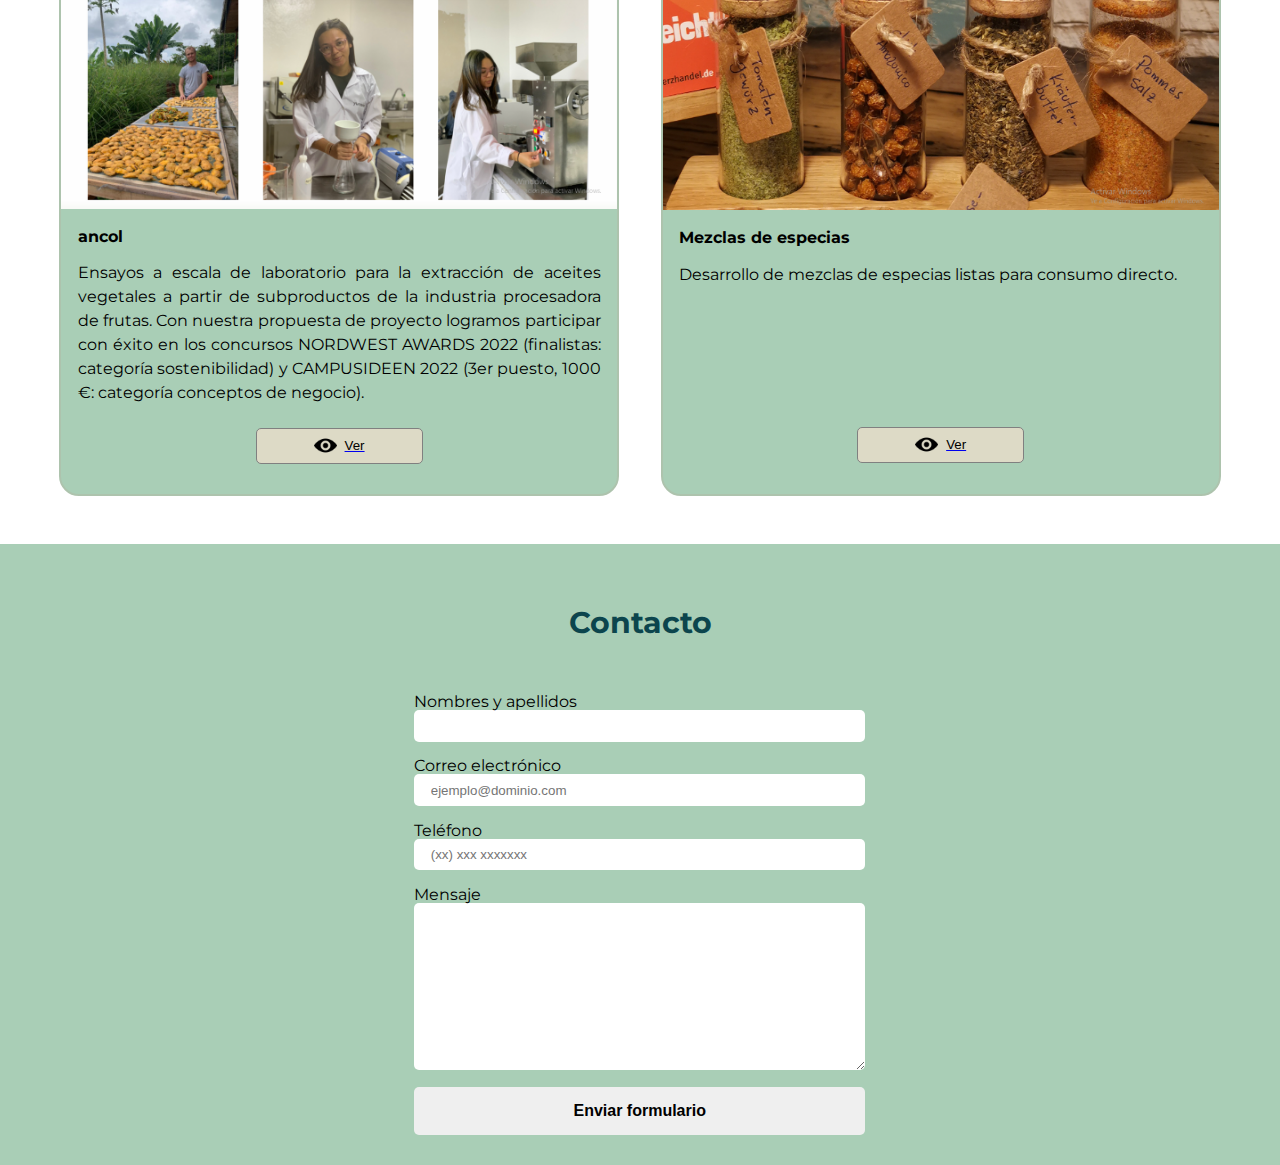
==== commit 399d73c5: "Creacion imagenes" ====
--- a/index.html
+++ b/index.html
@@ -44,7 +44,7 @@
                 <div class="titulo">
                     <h2 class="titulo__bio">Hola, mi nombre es Yunaris Cerra</h2>
                     <h3 class="titulo__bio--sub">Ingeniera Agroindustrial, tecnóloga en gestión HSEQ, </h3>
-                    <p>Con experiencia en control de calidad y pasión por la investigación y desarrollo de productos.</p>
+                    <p class="titulo__parrafo">Con experiencia en control de calidad y pasión por la investigación y desarrollo de productos.</p>
                     <a href="https://drive.google.com/file/d/1W2IFGHPYU14965u_Iw4dQN5JMBA-qFwX/view" target="_blank"><button class="btndescargar__curriculum">Descargar curriculum</button></a>
                 </div>
 
@@ -58,7 +58,7 @@
                 <div class="about__container">
                     <h3 class="about__title">Sobre mi</h3>
                     <p class="about__paragraph">Ingeniera agroindustrial y tecnóloga en gestión integrada de la calidad, medio ambiente y salud ocupacional. Amante de los procesos de innovación, investigación, análisis de laboratorio, el control de calidad y la mejora continua.  </p>
-                    <p class="about__paragraph">Con capacidad de determinar que las materias primas y los métodos de producción son adecuados para obtener productos de alta calidad. Mediante los controles a través de análisis físico-químicos al producto terminado y en proceso. </p>
+                    <p class="about__paragraph">Con capacidad de determinar que las materias primas y los métodos de producción son adecuados para obtener productos de alta calidad, mediante los controles a través de análisis físico-químicos al producto terminado y en proceso. </p>
                     <p class="about__paragraph">Cuento con formación en temas de emprendimiento e innovación, así como en desarrollo web.</p>
                 
                                                    
@@ -117,25 +117,28 @@
                     <li>
                         <h2>Pintar</h2>
                         <img class="imagen__habilidades" src="imagenes/paleta-de-color.png">
-                        <!--<button class="btn__ver"><img class="ojo" src="imagenes/ojo.png">Ver</button>-->
+                        <a href="file:///C:/Users/WIN-10/Documents/Curso-de-programacion/Alura+Oracle/portafolio_personal/mi_portafolio/indexPintar.html" target="_blank"><button class="btn__ver"><img class="ojo" src="imagenes/ojo.png">Ver</button></a>
+
+                        
+                        
                        
                     </li>
                     <li>
                         <h2>Tejer</h2>
                         <img class= "imagen__habilidades" src="imagenes/tejido-de-punto.png">
-                        <!--<button class="btn__ver"><img class="ojo" src="imagenes/ojo.png">Ver</button>-->
+                        <button class="btn__ver"><img class="ojo" src="imagenes/ojo.png">Ver</button>
                         
                     </li>
                     <li>
                         <h2>Aprender Alemán</h2>
                         <img class= "imagen__habilidades" src="imagenes/aleman.png">
-                        <!--<button class="btn__ver"><img class="ojo" src="imagenes/ojo.png">Ver</button>-->
+                        <button class="btn__ver"><img class="ojo" src="imagenes/ojo.png">Ver</button>
                         
                     </li>
                     <li>
                         <h2>Viajar</h2>
                         <img class= "imagen__habilidades" src="imagenes/viaje-y-turismo.png">
-                        <!--<button class="btn__ver"><img class="ojo" src="imagenes/ojo.png">Ver</button>-->
+                        <button class="btn__ver"><img class="ojo" src="imagenes/ojo.png">Ver</button>
                         
                     </li>
                    
@@ -182,15 +185,15 @@
                       <h2 class="experience__title">ancol</h2>
                       <h3 class="experience__text">Ensayos a escala de laboratorio para la extracción de aceites vegetales a partir de subproductos de la industria procesadora de frutas. Con nuestra propuesta de proyecto logramos participar con éxito en los concursos NORDWEST AWARDS 2022 (finalistas: categoría sostenibilidad) y CAMPUSIDEEN 2022 (3er puesto, 1000 €: categoría conceptos de negocio).</h3>
                       
-                      <!--<a href="indexAncol.html" target="_blank"><button class="experience__botao--demo"><img class="ojo" src="imagenes/ojo.png">Ver</button></a>-->
+                      <a href="indexAncol.html" target="_blank"><button class="experience__botao--demo"><img class="ojo" src="imagenes/ojo.png">Ver</button></a>
                    
                   </li>
                   <li class="lista__proyectos--li" >
                     
-                      <img class="encriptador__img" src="imagenes/especias2.png">
+                      <img class="especias__img" src="imagenes/especias2.png">
                       <h2 class="experience__title">Mezclas de especias</h2>
                       <h3 class="experience__text">Desarrollo de mezclas de especias listas para consumo directo. </h3>
-                      <!--<a href="indexEspecias.html" target="_blank"><button class="experience__botao--demo" id="btn__demo--encriptador"><img class="ojo" src="imagenes/ojo.png">Ver</button></a>-->
+                      <a href="indexEspecias.html" target="_blank"><button class="experience__botao--demo" id="btn__demo--encriptador"><img class="ojo" src="imagenes/ojo.png">Ver</button></a>
                     
                   </li>
               
--- a/style.css
+++ b/style.css
@@ -81,6 +81,7 @@
     color:#0c454d;
     font-weight: bold;
     margin-bottom: 10%;
+    
 
 }
 .titulo__bio--sub{
@@ -88,6 +89,9 @@
     color:darkgreen;
     font-size: 1.125rem;
     margin-bottom: 2%;
+}
+.titulo__parrafo{
+    line-height: 2rem;
 }
 
 .btndescargar__curriculum{
@@ -127,6 +131,7 @@
 .about__paragraph{
     
     margin:2% 5%;
+    line-height: 2rem;
 }
 
 
@@ -320,7 +325,7 @@
 }
 .lista__proyectos--li{
     width: 35rem;
-    height: 32rem;
+    height: 35rem;
     text-align: center;
     align-items: center;
     margin: 1.5% auto;
@@ -340,9 +345,9 @@
     border-radius: 18px 18px 0 0;
     
 }
-.encriptador__img{
+.especias__img{
     width: 34.75rem;
-    height: 17.9rem;
+    height: 17rem;
     border-radius: 1.125rem 1.125rem 0 0;
 
 }
@@ -354,6 +359,7 @@
 .experience__text{
     text-align: justify;
     padding: 0 3%;
+    line-height: 1.5rem;
 }
 
 
@@ -380,7 +386,7 @@
   
 }
 #btn__demo--encriptador{
-    margin-top: 5.5rem;
+    margin-top: 8.75rem;
 }
 
 .contacto{
@@ -412,8 +418,8 @@
 
    
 .botonEnviar{
-    margin-left: 18%;
-    width: 20%;
+    
+    width: 54%;
     padding: 0.9375rem 0;
     font-size: 1rem;
     font-weight: bold;
@@ -508,8 +514,10 @@
         margin-right: 1%;
     }
     .botonEnviar{
-        margin-left: auto;
+        
         padding: auto;
+       
+       
     }
     .menu__list__item a{
         padding: auto;
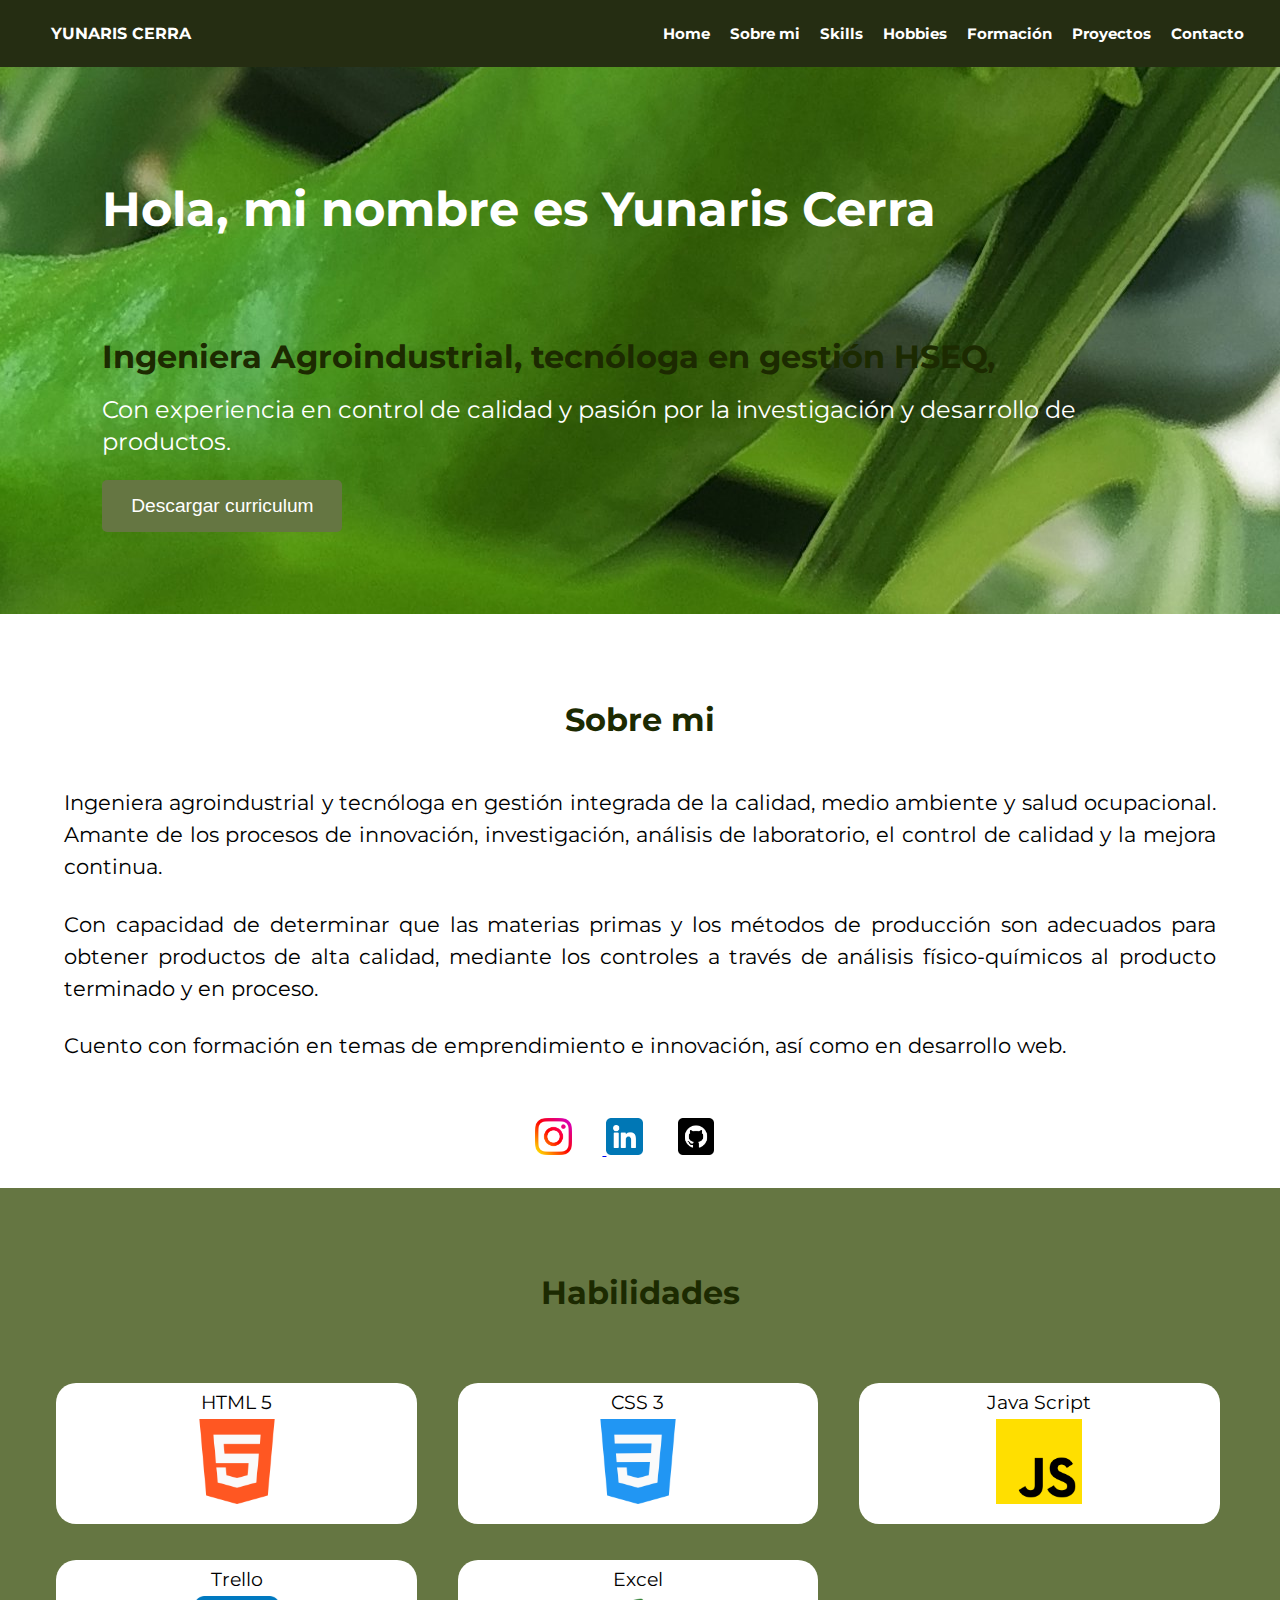
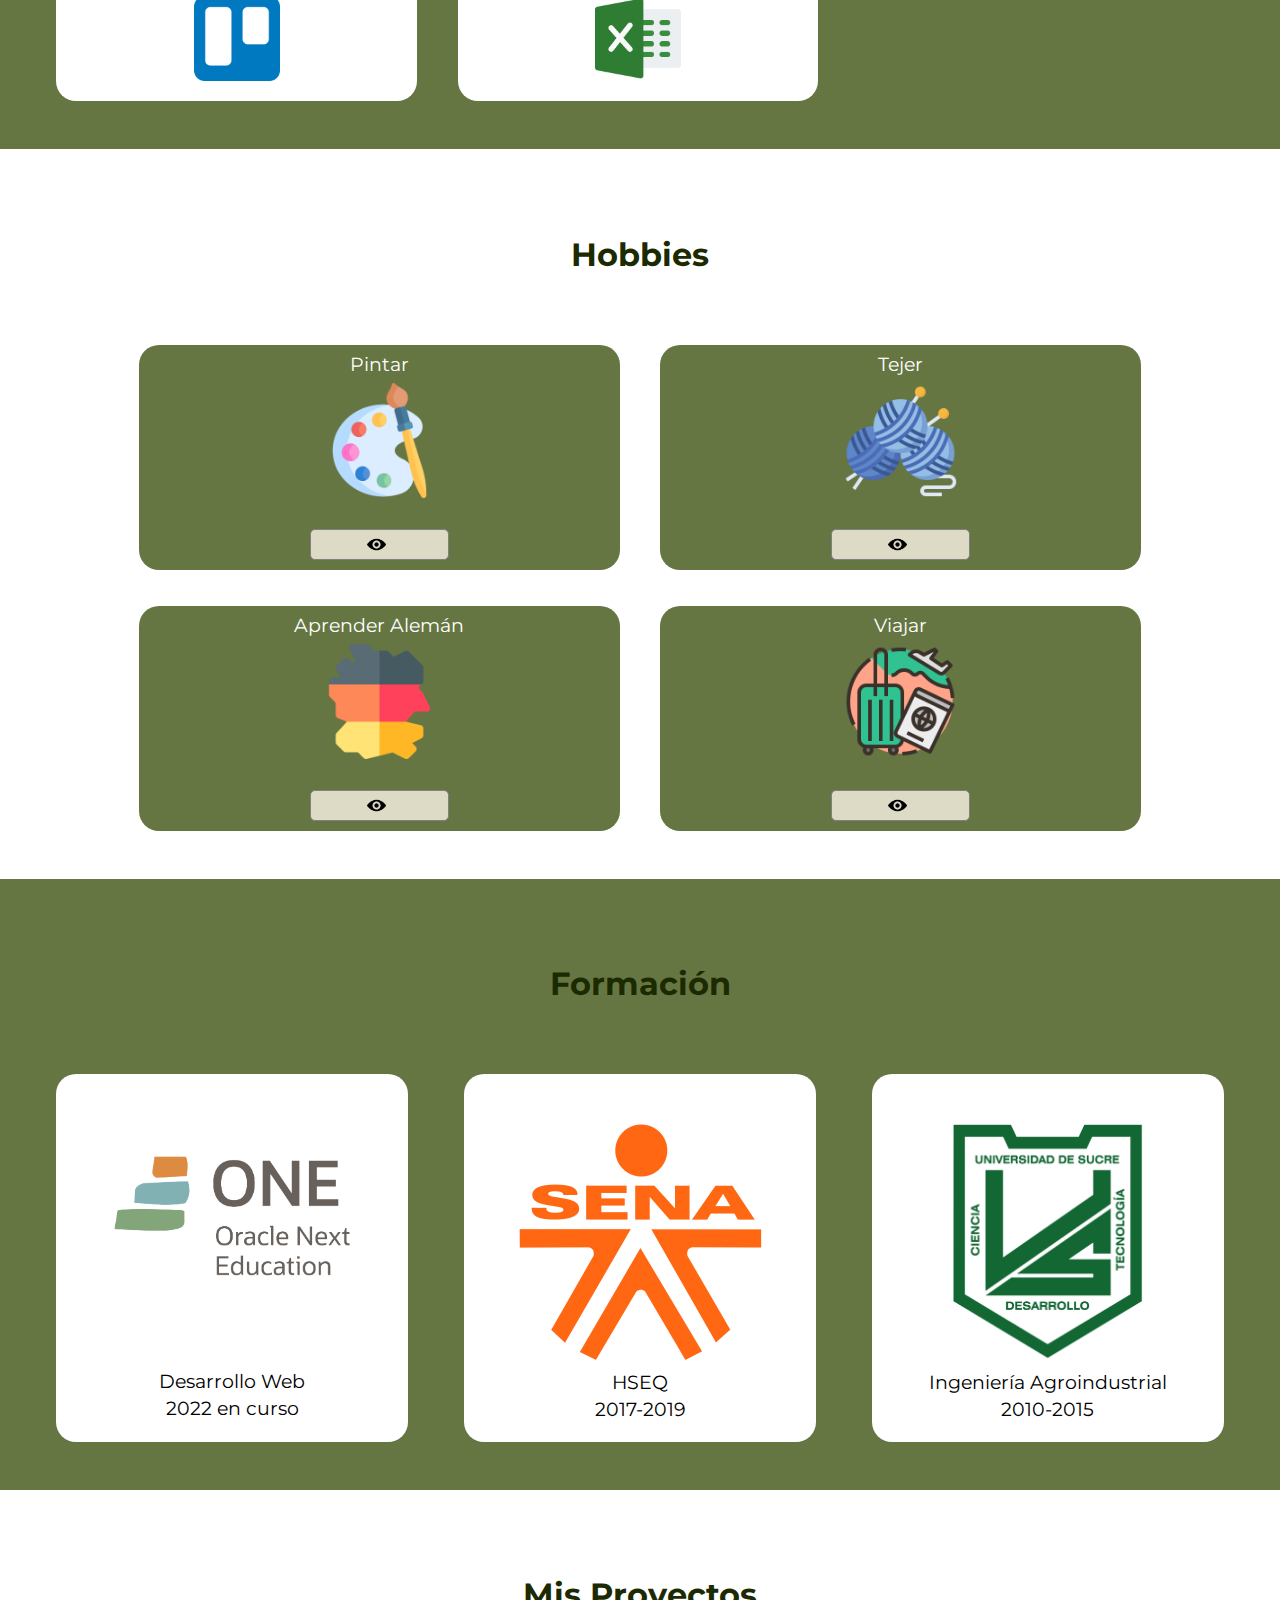
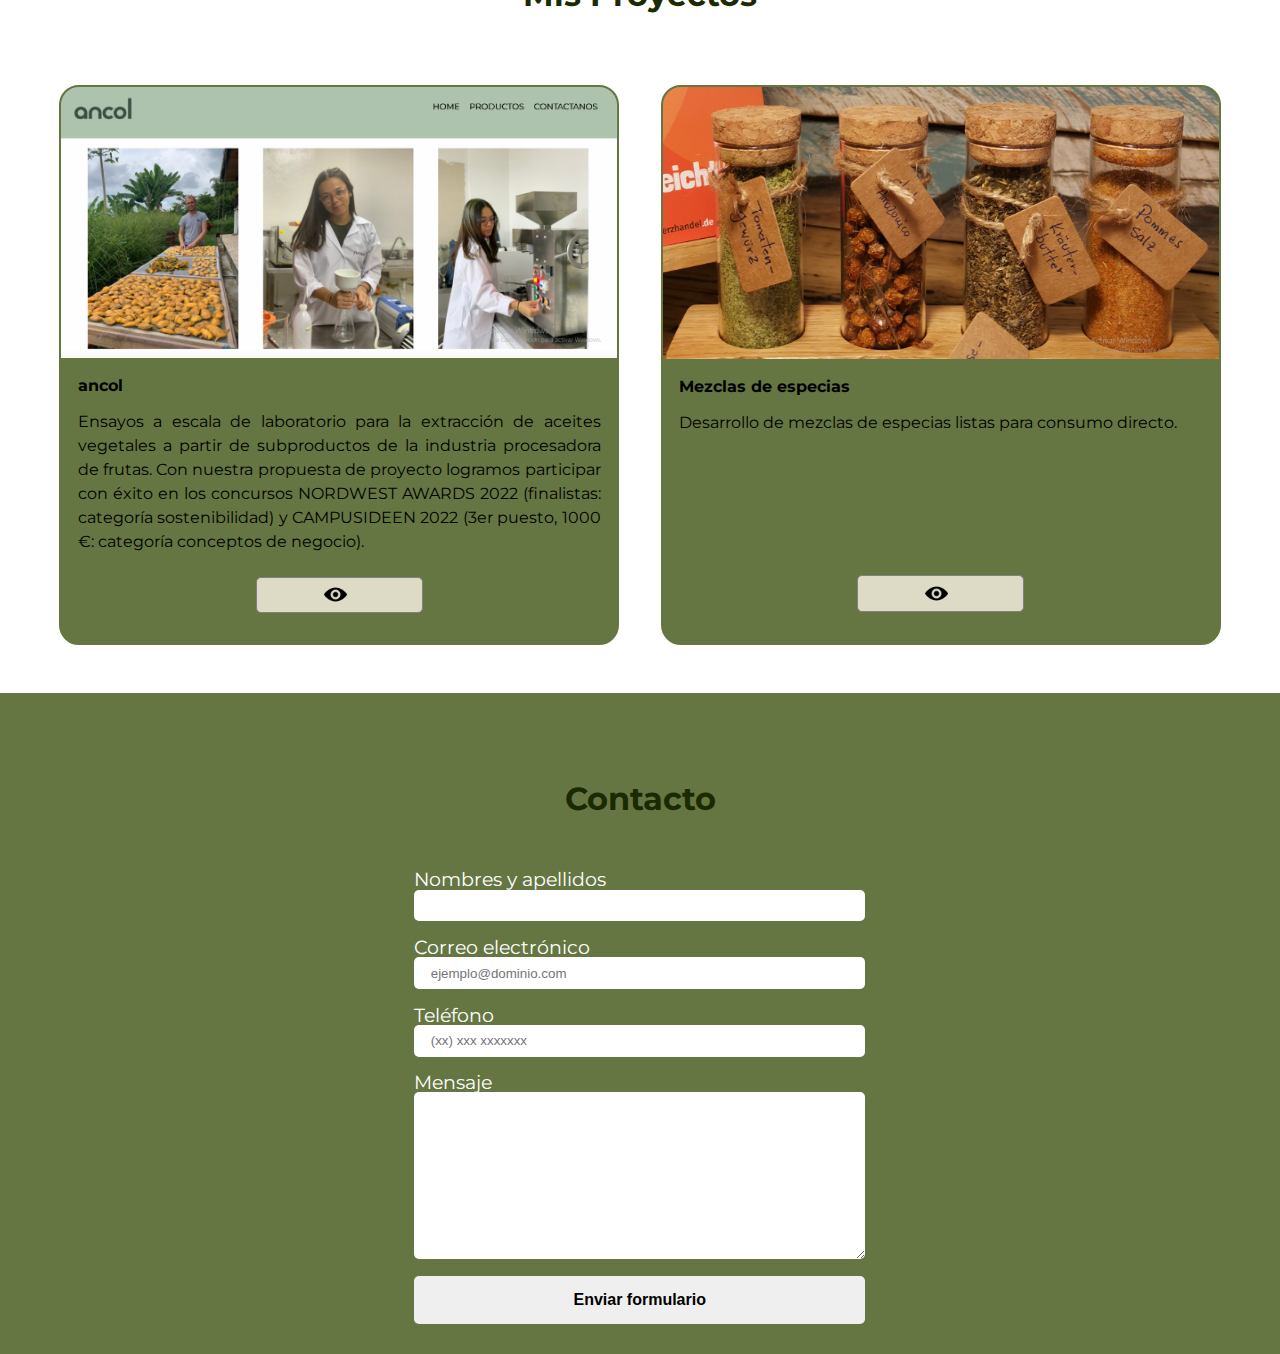
==== commit ce34d203: "Ajuste responsive" ====
--- a/index.html
+++ b/index.html
@@ -48,9 +48,7 @@
                     <a href="https://drive.google.com/file/d/1W2IFGHPYU14965u_Iw4dQN5JMBA-qFwX/view" target="_blank"><button class="btndescargar__curriculum">Descargar curriculum</button></a>
                 </div>
 
-                <div class="imagen">
-                   <img class="banner1" src="imagenes/Yuna.jpeg.png">
-                </div>
+               
 
             </section>
 
@@ -117,7 +115,7 @@
                     <li>
                         <h2>Pintar</h2>
                         <img class="imagen__habilidades" src="imagenes/paleta-de-color.png">
-                        <a href="file:///C:/Users/WIN-10/Documents/Curso-de-programacion/Alura+Oracle/portafolio_personal/mi_portafolio/indexPintar.html" target="_blank"><button class="btn__ver"><img class="ojo" src="imagenes/ojo.png">Ver</button></a>
+                        <a href="file:///C:/Users/WIN-10/Documents/Curso-de-programacion/Alura+Oracle/portafolio_personal/mi_portafolio/indexPintar.html" target="_blank"><button class="btn__ver"><img class="ojo" src="imagenes/ojo.png"></button></a>
 
                         
                         
@@ -126,19 +124,19 @@
                     <li>
                         <h2>Tejer</h2>
                         <img class= "imagen__habilidades" src="imagenes/tejido-de-punto.png">
-                        <button class="btn__ver"><img class="ojo" src="imagenes/ojo.png">Ver</button>
+                        <button class="btn__ver"><img class="ojo" src="imagenes/ojo.png"></button>
                         
                     </li>
                     <li>
                         <h2>Aprender Alemán</h2>
                         <img class= "imagen__habilidades" src="imagenes/aleman.png">
-                        <button class="btn__ver"><img class="ojo" src="imagenes/ojo.png">Ver</button>
+                        <button class="btn__ver"><img class="ojo" src="imagenes/ojo.png"></button>
                         
                     </li>
                     <li>
                         <h2>Viajar</h2>
                         <img class= "imagen__habilidades" src="imagenes/viaje-y-turismo.png">
-                        <button class="btn__ver"><img class="ojo" src="imagenes/ojo.png">Ver</button>
+                        <button class="btn__ver"><img class="ojo" src="imagenes/ojo.png"></button>
                         
                     </li>
                    
@@ -185,7 +183,7 @@
                       <h2 class="experience__title">ancol</h2>
                       <h3 class="experience__text">Ensayos a escala de laboratorio para la extracción de aceites vegetales a partir de subproductos de la industria procesadora de frutas. Con nuestra propuesta de proyecto logramos participar con éxito en los concursos NORDWEST AWARDS 2022 (finalistas: categoría sostenibilidad) y CAMPUSIDEEN 2022 (3er puesto, 1000 €: categoría conceptos de negocio).</h3>
                       
-                      <a href="indexAncol.html" target="_blank"><button class="experience__botao--demo"><img class="ojo" src="imagenes/ojo.png">Ver</button></a>
+                      <a href="indexAncol.html" target="_blank"><button class="experience__botao--demo"><img class="ojo" src="imagenes/ojo.png"></button></a>
                    
                   </li>
                   <li class="lista__proyectos--li" >
@@ -193,7 +191,7 @@
                       <img class="especias__img" src="imagenes/especias2.png">
                       <h2 class="experience__title">Mezclas de especias</h2>
                       <h3 class="experience__text">Desarrollo de mezclas de especias listas para consumo directo. </h3>
-                      <a href="indexEspecias.html" target="_blank"><button class="experience__botao--demo" id="btn__demo--encriptador"><img class="ojo" src="imagenes/ojo.png">Ver</button></a>
+                      <a href="indexEspecias.html" target="_blank"><button class="experience__botao--demo" id="btn__demo--encriptador"><img class="ojo" src="imagenes/ojo.png"></button></a>
                     
                   </li>
               
--- a/style.css
+++ b/style.css
@@ -8,7 +8,7 @@
 .menuPrincipal{
     width: 100%;
     justify-content: space-between;
-    background: #aac5b4;
+    background: rgb(37, 45, 18);
     padding: 2% 4%;
     position: fixed;
     z-index: 94;
@@ -29,7 +29,7 @@
 
 .menuPrincipal__titulo a{
     text-decoration: none;
-	color:darkgreen;
+	color:white;
     font-weight: bold;
 }
 
@@ -46,7 +46,7 @@
 }
 .menu__list__item a {
     padding: 0.625rem;
-	color: darkgreen;
+	color: white;
     text-decoration: none;
     font-size: 0.9375rem;
     font-weight: bold;
@@ -54,10 +54,14 @@
 }
 .banner{
     padding: 8% 8% 0% 8%;
-    background:#aac5b4;
+    background-image: url(imagenes/banner-aji.jpg);
+    background-repeat: no-repeat;
+    background-position:center;
+    height: 40vw;
     display: flex;
     align-items: center;
     justify-content: space-between;
+   
     
    
   
@@ -77,8 +81,8 @@
 
 .titulo__bio {
     display: inline-block;
-    font-size: 2.5rem;
-    color:#0c454d;
+    font-size: 3rem;
+    color:white;
     font-weight: bold;
     margin-bottom: 10%;
     
@@ -86,25 +90,27 @@
 }
 .titulo__bio--sub{
     font-weight: bold;
-    color:darkgreen;
-    font-size: 1.125rem;
+    color: rgb(28, 42, 1);
+    font-size: 2rem;
     margin-bottom: 2%;
 }
 .titulo__parrafo{
     line-height: 2rem;
+    color: white;
+    font-size: 1.5rem;
 }
 
 .btndescargar__curriculum{
-    width: 35%;
+    width: 15rem;
     padding: 0.9375rem 0;
     font-size: 1rem;
-    font-weight: bold;
-    background: #DDDAC6;
+    font-size: 1.2rem;
+    background: rgb(101, 118, 66);
     border: none;
     border-radius: 0.3125rem;
     transition: 1s all;
     cursor: pointer;
-    color: #0c454d;
+    color:white;
     margin-top: 2%;
 }
 .btndescargar__curriculum:hover{
@@ -119,11 +125,11 @@
 
 .about__title{
    text-align: center;
-   font-size: 1.875rem;
-   color: #0c454d;
+   font-size: 2rem;
+   color: rgb(28, 42, 1);
    font-weight: bold;
    padding: 2%;
-   padding-top: 5%;
+   padding-top: 7%;
    
    
 
@@ -132,6 +138,9 @@
     
     margin:2% 5%;
     line-height: 2rem;
+    font-size: 1.3rem;
+    text-align: justify;
+
 }
 
 
@@ -157,7 +166,7 @@
     
 }
 .habilidades{
-    background:#A9CEB6 ;
+    background:rgb(101, 118, 66) ;
     width: 100%;
 }
 
@@ -179,10 +188,11 @@
     box-sizing: border-box;
     border-width: 0.125rem;
     border-style: solid;
-    border-color: rgb(173, 195, 173);
+    border: none;
     padding: 0.625rem;
     border-radius: 1.25rem;
-    background:whitesmoke;
+    background:white;
+    font-size: 1.2rem;
     
     
     
@@ -220,11 +230,12 @@
     margin: 1.5% 1.5%;
     box-sizing: border-box;
     border-width: 0.125rem;
-    border-style: solid;
-    border-color: rgb(173, 195, 173);
+    border:none;
     padding: 0.625rem;
     border-radius: 1.25rem;
-    background: #A9CEB6;
+    background: rgb(101, 118, 66);
+    color: white;
+    font-size: 1.2rem;
 }
 .lista__hobbies li:hover{
     border-color:grey;
@@ -240,14 +251,13 @@
     border-color:grey;
     cursor: pointer;
     color:black;
-    letter-spacing: .1rem;
+    width: 30%;
+    margin-top: 4%;
+    display: flex;
+    align-items: center;
+    text-align: center;
     justify-content: center;
-    align-items: center;
-    width: 40%;
-    display:flex;
-    margin-left: 30%;
-    margin-top: 5%;
-    
+    margin-left: 35%;
     
     
     
@@ -260,7 +270,7 @@
 }
 
 .formacion{
-    background:#A9CEB6;
+    background:rgb(101, 118, 66);
     width: 100%;
 
 }
@@ -287,10 +297,11 @@
     box-sizing: border-box;
     border-width: 0.125rem;
     border-style: solid;
-    border-color: rgb(173, 195, 173);
+    border:none;
     padding: 4%;
     border-radius: 1.25rem;
-    background: whitesmoke;
+    background: white;
+    font-size: 1.2rem;
     
     
 }
@@ -332,9 +343,9 @@
     box-sizing: border-box;
     border-width: 0.125rem;
     border-style: solid;
-    border-color: rgb(173, 195, 173);
+    border-color:rgb(101, 118, 66) ;
     border-radius: 1.25rem;
-    background: #A9CEB6;
+    background: rgb(101, 118, 66);
     
     
    
@@ -390,7 +401,7 @@
 }
 
 .contacto{
-    background:#A9CEB6;
+    background:rgb(101, 118, 66);
     width: 100%;
   
 }
@@ -400,6 +411,8 @@
     border-radius: 1.25rem;
     margin-left: 30%;
     padding: 1.875rem;
+    color: white;
+    font-size: 1.2rem;
 
 }
 
@@ -408,11 +421,13 @@
     margin: 0 0 2%;
     width: 50%;
     padding: 1% 2%;
+    
    
 }
 #nombreApellido, #correo, #telefono, #mensaje{
     border: none;
     border-radius: 0.3125rem;
+   
 
 }
 
@@ -436,6 +451,8 @@
         padding: 0;
         padding-top: 2%;
         width: 100vh;
+        position: relative;
+        padding-bottom: 2rem;
     }
 
     .menuPrincipal .contenedor{
@@ -446,13 +463,22 @@
         align-items: center;
         position:static;
         z-index: initial;
+
         
+        
+    }
+    .banner{
+        height: 70vh;
     }
 
     .menu__list{
         display: block;
         text-align: center;
-    }
+        line-height: 1rem;
+        font-size: 5rem;
+
+    }
+    
     .lista__proyectos{
         display: flex;
         flex-direction: column;
@@ -464,6 +490,7 @@
     }
     .lista__proyectos--li{
         margin: auto;
+        margin-bottom: 1rem;
     }
     .lista__formacion {
         display: flex;
@@ -475,6 +502,7 @@
     }
     .lista__formacion--li{
         margin: auto;
+        margin-bottom: 1rem;
     }
     .lista__hobbies{
         display: flex;
@@ -487,6 +515,7 @@
     }
     .lista__hobbies li{
         margin: auto;
+        margin-bottom: 1rem;
 
     }
     .lista__habilidades{
@@ -501,13 +530,11 @@
     }
     .lista__habilidades li{
         margin: auto;
-    }
-    .banner1{
-        display: none;
-    }
-    .menuPrincipal{
-        padding: auto;
-    }
+        margin-bottom: 1rem;
+    }
+    
+    
+    
    
     .about__paragraph{
         margin-left: 1%;
